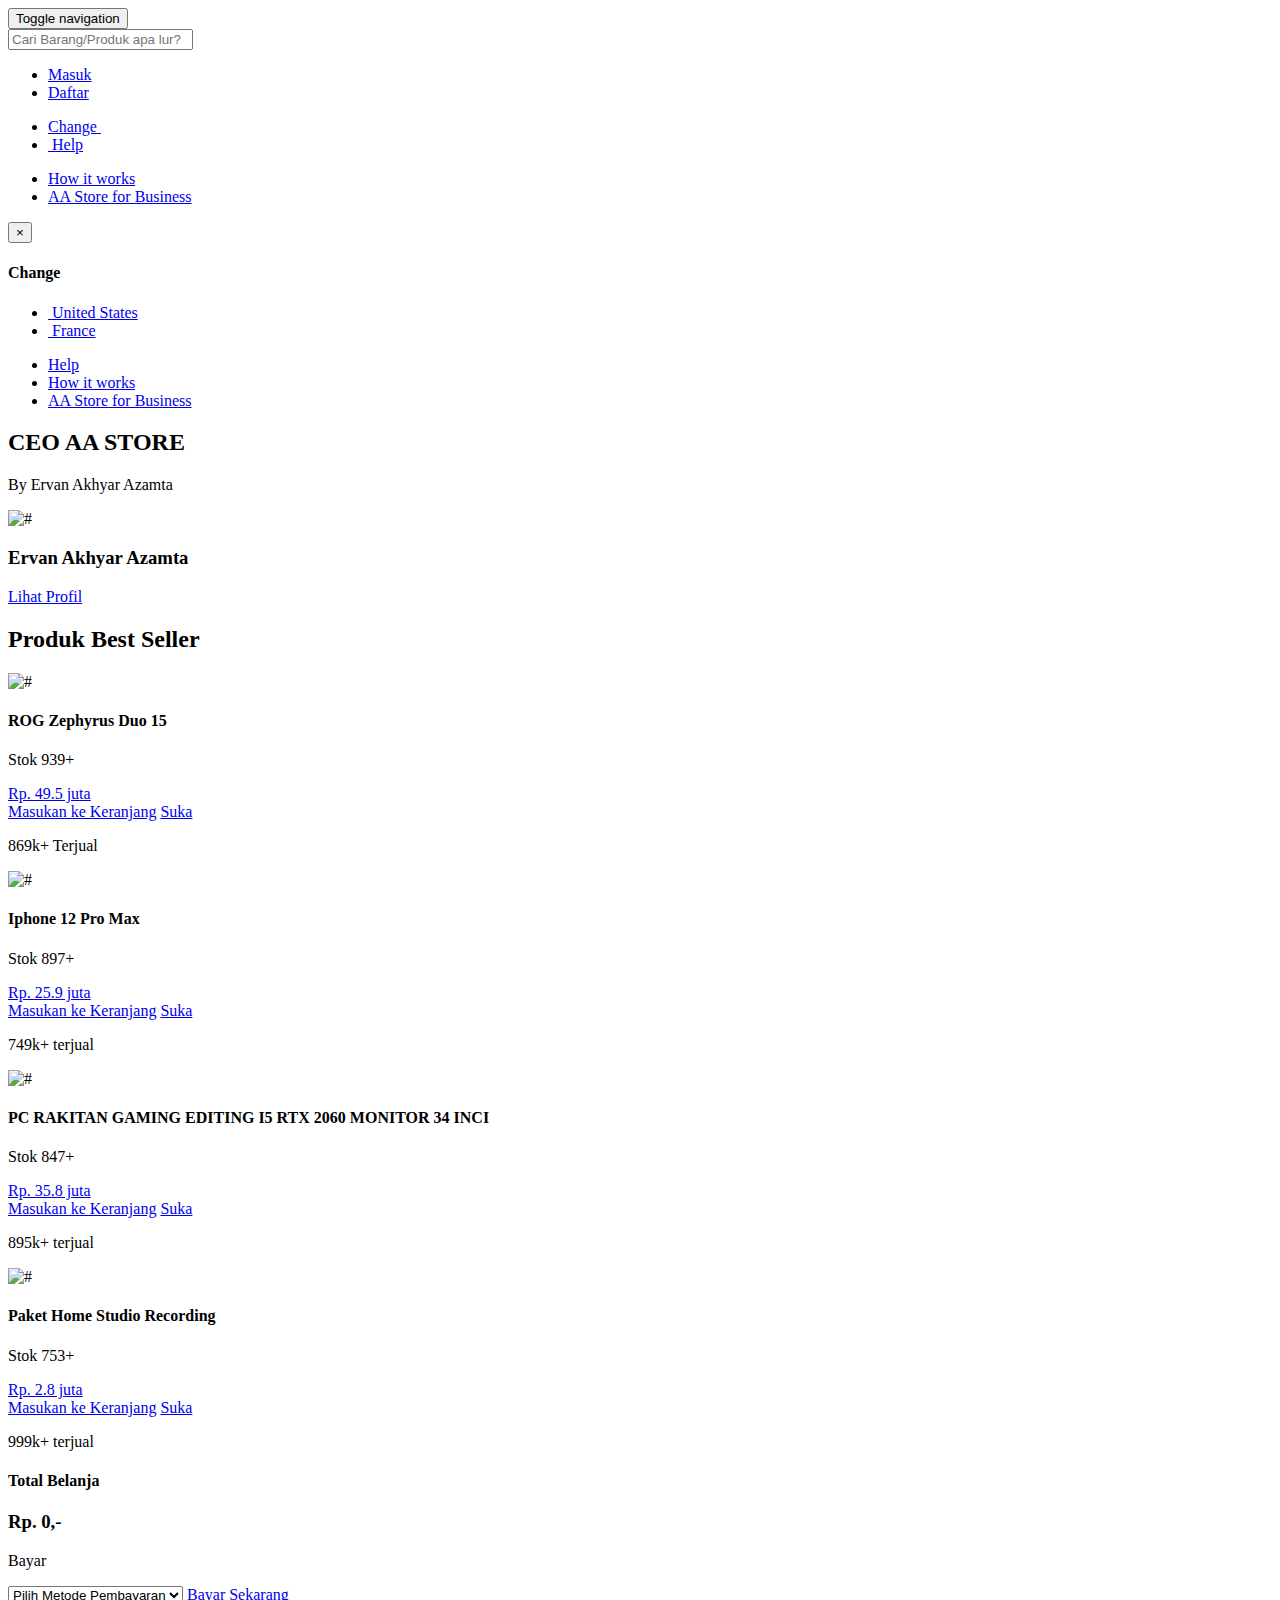
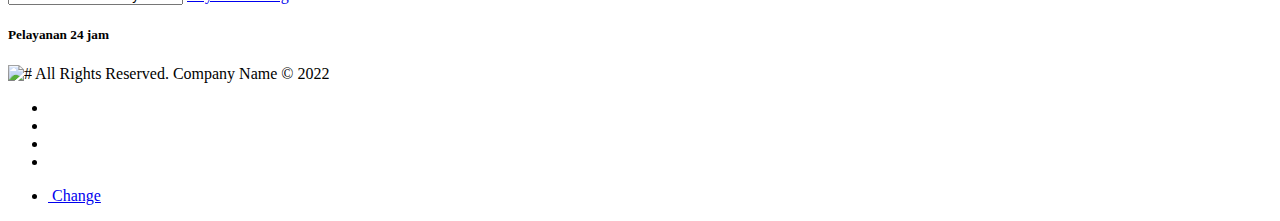
==== Home.html @ 549ad234 "Add files via upload" ====
<!DOCTYPE html>
<html lang="en">
   <head>
      <meta charset="UTF-8">
      <title>AA STORE</title>
      <meta http-equiv="X-UA-Compatible" content="IE=edge">
      <!--enable mobile device-->
      <meta name="viewport" content="width=device-width, initial-scale=1">
      <!--fontawesome css-->
      <link rel="stylesheet" href="css/font-awesome.min.css">
      <!--bootstrap css-->
      <link rel="stylesheet" href="css/bootstrap.min.css">
      <!--animate css-->
      <link rel="stylesheet" href="css/animate-wow.css">
      <!--main css-->
      <link rel="stylesheet" href="css/style.css">
      <link rel="stylesheet" href="css/bootstrap-select.min.css">
      <link rel="stylesheet" href="css/slick.min.css">
      <link rel="stylesheet" href="css/select2.min.css">
      <!--responsive css-->
      <link rel="stylesheet" href="css/responsive.css">
   </head>
   <body>
      <header id="header" class="top-head">
         <!-- Static navbar -->
         <nav class="navbar navbar-default">
            <div class="container-fluid">
               <div class="row">
                  <div class="col-md-4 col-sm-12 left-rs">
                     <div class="navbar-header">
                        <button type="button" id="top-menu" class="navbar-toggle collapsed" data-toggle="collapse" data-target="#navbar" aria-expanded="false"> 
                        <span class="sr-only">Toggle navigation</span> 
                        <span class="icon-bar"></span> 
                        <span class="icon-bar"></span> 
                        <span class="icon-bar"></span> 
                        </button>
                        <a href="index.html" class="navbar-brand"><img src="images/logoAA.png" alt="" /></a>
                     </div>
                     <form class="navbar-form navbar-left web-sh">
                        <div class="form">
                           <input type="text" class="form-control" placeholder="Cari Barang/Produk apa lur?">
                        </div>
                     </form>
                  </div>
                  <div class="col-md-8 col-sm-12">
                     <div class="right-nav">
                        <div class="login-sr">
                           <div class="login-signup">
                              <ul>
                                 <li><a href="#">Masuk</a></li>
                                 <li><a class="custom-b" href="#">Daftar</a></li>
                              </ul>
                           </div>
                        </div>
                        <div class="help-r hidden-xs">
                           <div class="help-box">
                              <ul>
                                 <li> <a data-toggle="modal" data-target="#myModal" href="#"> <span>Change</span> <img src="images/flag.png" alt="" /> </a> </li>
                                 <li> <a href="#"><img class="h-i" src="images/help-icon.png" alt="" /> Help </a> </li>
                              </ul>
                           </div>
                        </div>
                        <div class="nav-b hidden-xs">
                           <div class="nav-box">
                              <ul>
                                 <li><a href="howitworks.html">How it works</a></li>
                                 <li><a href="about-us.html">AA Store for Business</a></li>
                              </ul>
                           </div>
                        </div>
                     </div>
                  </div>
               </div>
            </div>
            <!--/.container-fluid --> 
         </nav>
      </header>
      <!-- Modal -->
      <div class="modal fade lug" id="myModal" role="dialog">
         <div class="modal-dialog">
            <!-- Modal content-->
            <div class="modal-content">
               <div class="modal-header">
                  <button type="button" class="close" data-dismiss="modal">&times;</button>
                  <h4 class="modal-title">Change</h4>
               </div>
               <div class="modal-body">
                  <ul>
                     <li><a href="#"><img src="images/flag-up-1.png" alt="" /> United States</a></li>
                     <li><a href="#"><img src="images/flag-up-2.png" alt="" /> France </a></li>
                  </ul>
               </div>
            </div>
         </div>
      </div>
      <div id="sidebar" class="top-nav">
         <ul id="sidebar-nav" class="sidebar-nav">
            <li><a href="#">Help</a></li>
            <li><a href="#">How it works</a></li>
            <li><a href="#">AA Store for Business</a></li>
         </ul>
      </div>
      <div class="terms-conditions product-page">
         <div class="terms-title">
            <div class="container">
               <div class="row">
                  
               </div>
            </div>
         </div>
      </div>
      <div class="product-page-main">
         <div class="container">
            <div class="row">
               <div class="col-md-12">
                  <div class="prod-page-title">
                     <h2>CEO AA STORE</h2>
                     <p>By <span>Ervan Akhyar Azamta</span></p>
                  </div>
               </div>
            </div>
            <div class="row">
               <div class="col-md-2 col-sm-4">
                  <div class="left-profile-box-m prod-page">
                     <div class="pro-img">
                        <img src="images/150x150.jpg" alt="#" />
                     </div>
                     <div class="pof-text">
                        <h3>Ervan Akhyar Azamta</h3>
                        <div class="check-box"></div>
                     </div>
                     <a href="https://www.instagram.com/akhyar.azamta/">Lihat Profil</a>
                  </div>
               </div>
               
                  <div class="similar-box">
                     <h2>   Produk Best Seller</h2>
                     <div class="row cat-pd">
                        <div class="col-md-6">
                           <div class="small-box-c">
                              <div class="small-img-b">
                                 <img class="img-responsive" src="images/product/rog.jpg" alt="#" />
                              </div>
                              <div class="dit-t clearfix">
                                 <div class="left-ti">
                                    <h4>ROG Zephyrus Duo 15</h4>
                                    <p>Stok <span>939+</span> </p>
                                 </div>
                                 <a href="#" tabindex="0">Rp. 49.5 juta</a>
                              </div>
                              <div class="prod-btn">
                                 <a href="#"><i class="fa fa-star" aria-hidden="true"></i> Masukan ke Keranjang</a>
                                 <a href="#"><i class="fa fa-thumbs-up" aria-hidden="true"></i> Suka</a>
                                 <p>869k+ Terjual</p>
                              </div>
                           </div>
                        </div>
                        <div class="col-md-6">
                           <div class="small-box-c">
                              <div class="small-img-b">
                                 <img class="img-responsive" src="images/product/apple.jpg" alt="#" />
                              </div>
                              <div class="dit-t clearfix">
                                 <div class="left-ti">
                                    <h4>Iphone 12 Pro Max</h4>
                                    <p>Stok <span>897+</span>  <span></span></p>
                                 </div>
                                 <a href="#" tabindex="0">Rp. 25.9 juta</a>
                              </div>
                              <div class="prod-btn">
                                 <a href="#"><i class="fa fa-star" aria-hidden="true"></i> Masukan ke Keranjang</a>
                                 <a href="#"><i class="fa fa-thumbs-up" aria-hidden="true"></i> Suka</a>
                                 <p>749k+ terjual</p>
                              </div>
                           </div>
                        </div>
                     </div>
                     <div class="row cat-pd">
                        <div class="col-md-6">
                           <div class="small-box-c">
                              <div class="small-img-b">
                                 <img class="img-responsive" src="images/product/pc.jpg" alt="#" />
                              </div>
                              <div class="dit-t clearfix">
                                 <div class="left-ti">
                                    <h4>PC RAKITAN GAMING EDITING I5 RTX 2060 MONITOR 34 INCI</h4>
                                    <p>Stok <span>847+</span>  <span></span></p>
                                 </div>
                                 <a href="#" tabindex="0">Rp. 35.8 juta</a>
                              </div>
                              <div class="prod-btn">
                                 <a href="#"><i class="fa fa-star" aria-hidden="true"></i> Masukan ke Keranjang</a>
                                 <a href="#"><i class="fa fa-thumbs-up" aria-hidden="true"></i> Suka</a>
                                 <p>895k+ terjual</p>
                              </div>
                           </div>
                        </div>
                        <div class="col-md-6">
                           <div class="small-box-c">
                              <div class="small-img-b">
                                 <img class="img-responsive" src="images/product/rec.jpg" alt="#" />
                              </div>
                              <div class="dit-t clearfix">
                                 <div class="left-ti">
                                    <h4>Paket Home Studio Recording</h4>
                                    <p>Stok <span>753+</span><span></span></p>
                                 </div>
                                 <a href="#" tabindex="0">Rp. 2.8 juta</a>
                              </div>
                              <div class="prod-btn">
                                 <a href="#"><i class="fa fa-star" aria-hidden="true"></i> Masukan ke Keranjang</a>
                                 <a href="#"><i class="fa fa-thumbs-up" aria-hidden="true"></i> Suka</a>
                                 <p>999k+ terjual</p>
                              </div>
                           </div>
                        </div>
                     </div>
                  </div>
               </div>
               <div class="col-md-3 col-sm-12">
                  <div class="price-box-right">
                     <h4>Total Belanja</h4>
                     <h3>Rp. 0,- <span>  </span></h3>
                     <p>Bayar</p>
                     <select class="form-control select2">
                        <option>Pilih Metode Pembayaran</option>
                        <option value="AK">TRANSFER BANK</option>
                        <option value="HI">VIRTUAL AKUN</option>
                        <option value="CA">ALFAMART</option>
                        <option value="NV">INDOMART</option>
                        <option value="OR">COD</option>
                        <option value="WA">DANA</option>
                        <option value="AZ">SHOPEE PAY LATER</option>
                        <option value="CO">AKU-LAKU</option>
                        <option value="ID">KREDIVO</option>
                        <option value="MT">DOMPET KU</option>
                        <option value="NE">E-WALLET</option>
                       
                     </select>
                     <a href="#">Bayar Sekarang</a>
                     <h5>Pelayanan <i class="fa fa-clock-o" aria-hidden="true"></i> <strong>24 jam</strong></h5>
                  </div>
               </div>
            </div>
         </div>
      </div>
      <footer>
         <div class="main-footer">
            <div class="container">
               <div class="row">
                  <div class="footer-top clearfix">
                     <div class="col-md-2 col-sm-6">
                     
                        </div>
                     </div>
                  </div>
                  <div class="footer-link-box clearfix">
                     <div class="col-md-6 col-sm-6">
                        <div class="left-f-box">
                           <div class="col-sm-4">
                            
                  </div>
               </div>
            </div>
         </div>
         <div class="copyright">
            <div class="container">
               <div class="row">
                  <div class="col-md-8">
                     <p><img width="90" src="images/logoAA.png" alt="#" style="margin-top: -5px;" /> All Rights Reserved. Company Name © 2022</p>
                  </div>
                  <div class="col-md-4">
                     <ul class="list-inline socials">
                        <li>
                           <a href="">
                           <i class="fa fa-facebook" aria-hidden="true"></i>
                           </a>
                        </li>
                        <li>
                           <a href="">
                           <i class="fa fa-twitter" aria-hidden="true"></i>
                           </a>
                        </li>
                        <li>
                           <a href="">
                           <i class="fa fa-instagram" aria-hidden="true"></i>
                           </a>
                        </li>
                        <li>
                           <a href="#">
                           <i class="fa fa-linkedin" aria-hidden="true"></i>
                           </a>
                        </li>
                     </ul>
                     <ul class="right-flag">
                        <li><a href="#"><img src="images/id.png" alt="" /> <span>Change</span></a></li>
                     </ul>
                  </div>
               </div>
            </div>
         </div>
      </footer>
      <!--main js--> 
      <script src="js/jquery-1.12.4.min.js"></script> 
      <!--bootstrap js--> 
      <script src="js/bootstrap.min.js"></script> 
      <script src="js/bootstrap-select.min.js"></script>
      <script src="js/slick.min.js"></script> 
      <script src="js/select2.full.min.js"></script> 
      <script src="js/wow.min.js"></script> 
      <!--custom js--> 
      <script src="js/custom.js"></script>
   </body>
</html>
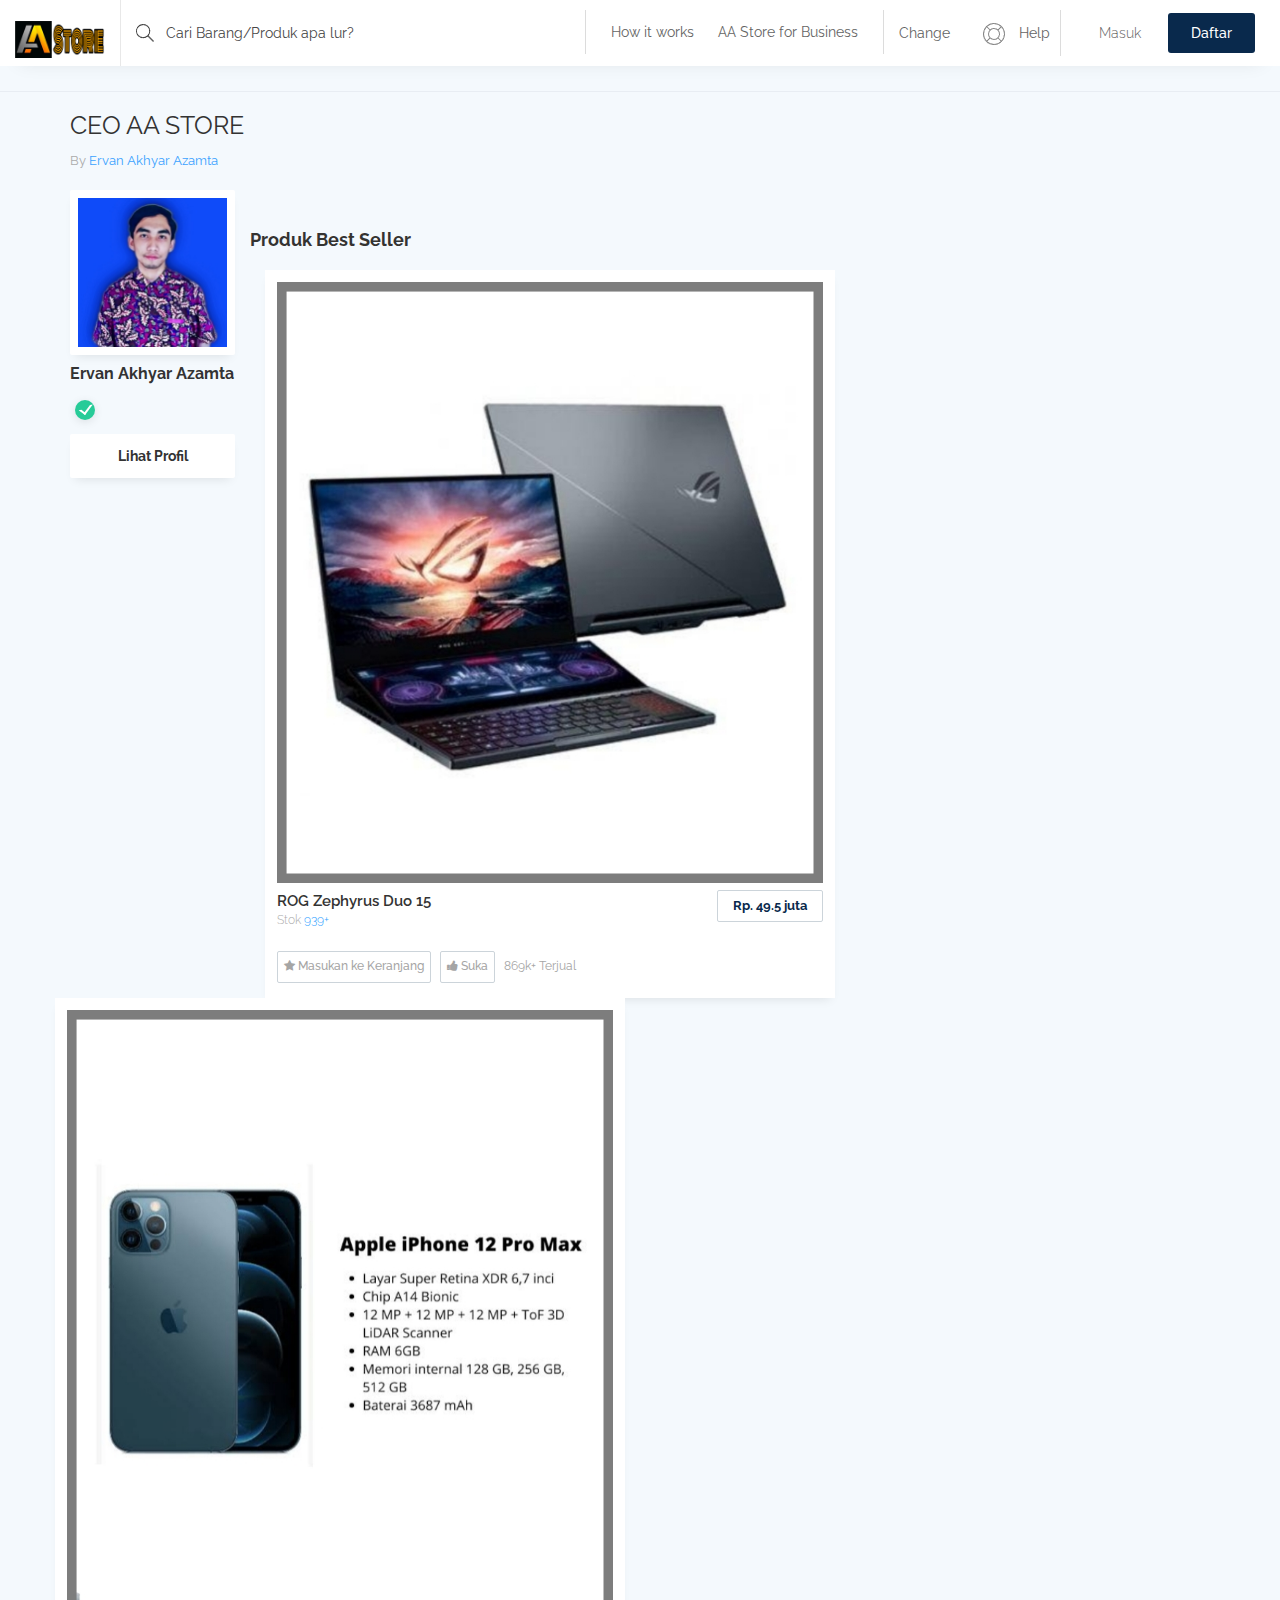
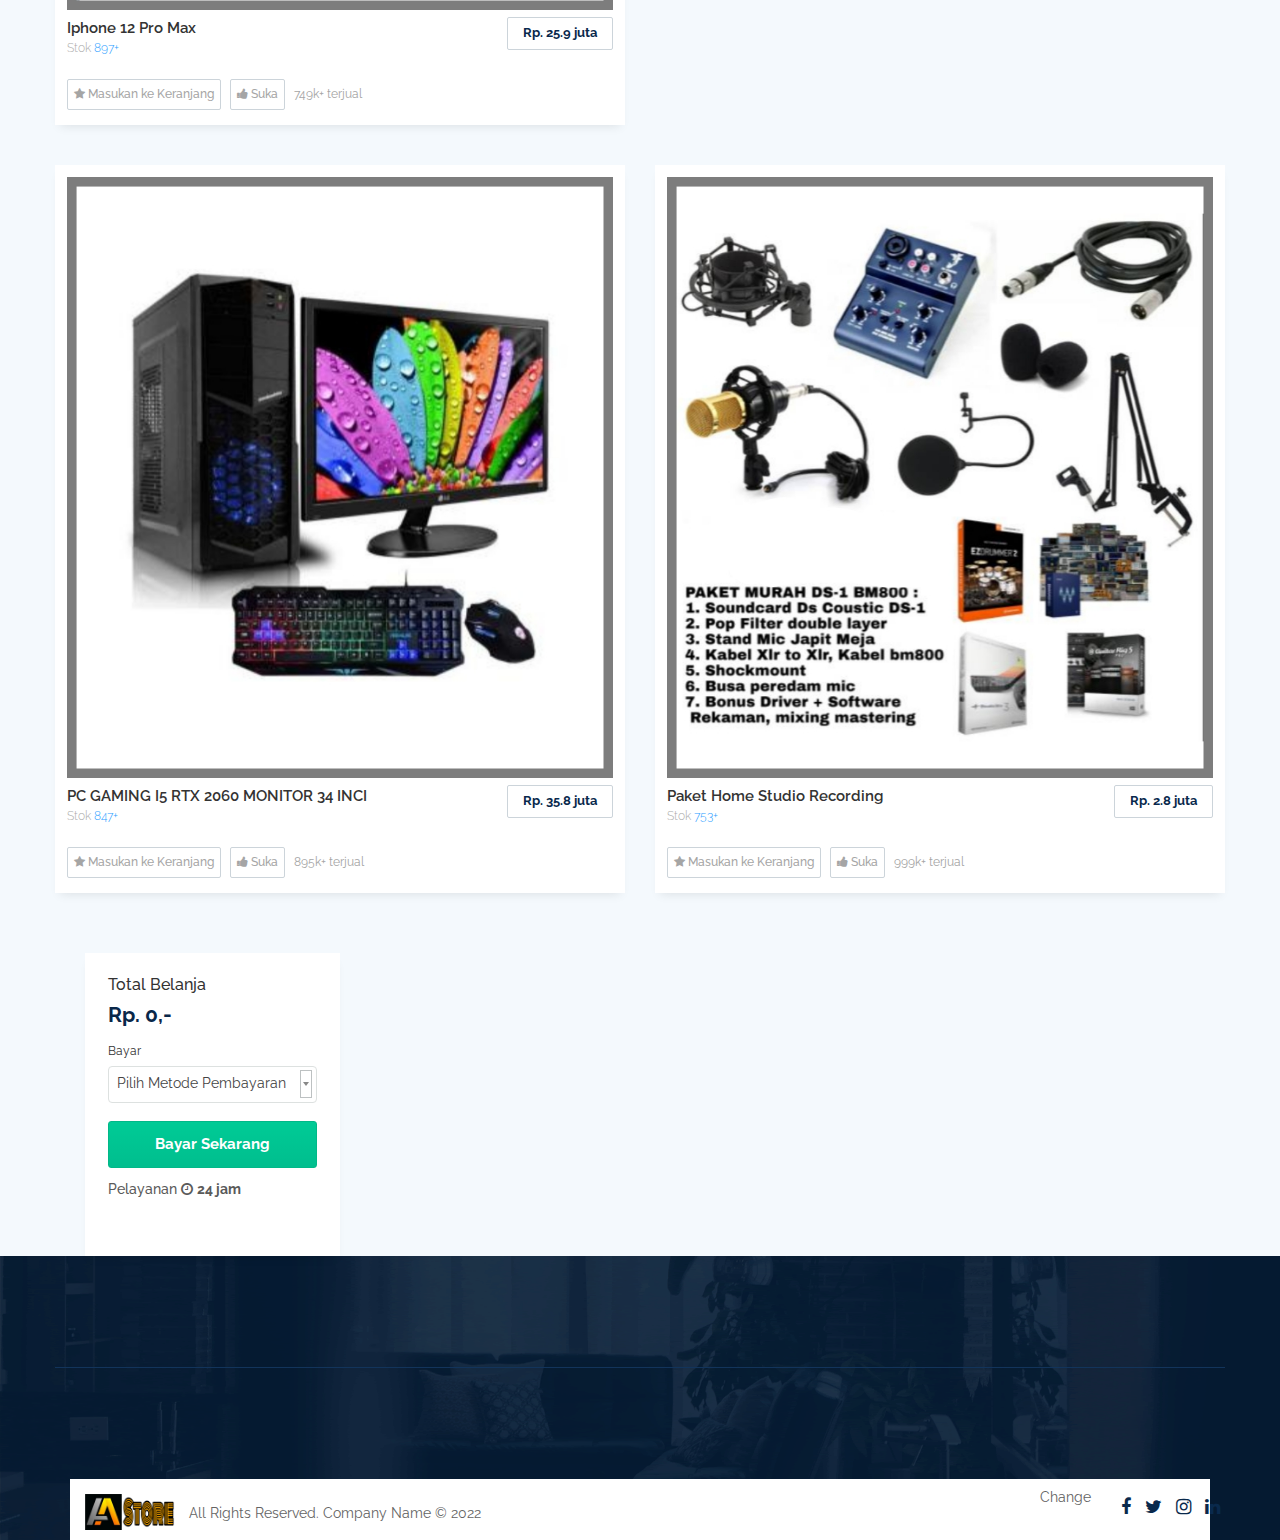
==== commit 84b7792b: "Update Home.html" ====
--- a/Home.html
+++ b/Home.html
@@ -183,7 +183,7 @@
                               </div>
                               <div class="dit-t clearfix">
                                  <div class="left-ti">
-                                    <h4>PC RAKITAN GAMING EDITING I5 RTX 2060 MONITOR 34 INCI</h4>
+                                    <h4>PC GAMING I5 RTX 2060 MONITOR 34 INCI</h4>
                                     <p>Stok <span>847+</span>  <span></span></p>
                                  </div>
                                  <a href="#" tabindex="0">Rp. 35.8 juta</a>
@@ -311,4 +311,4 @@
       <!--custom js--> 
       <script src="js/custom.js"></script>
    </body>
-</html>+</html>
--- a/css/style.css
+++ b/css/style.css
@@ -0,0 +1,3401 @@
+/*-------------------------------------------------------------------------------------- 
+	Theme Name: Chamb - Responsive E-commerce HTML5 Template 
+---------------------------------------------------------------------------------------- 
+    
+	1. IMPORT FILES
+	2. BASE CSS 
+	3. HEADER
+	   - Logo
+	   - Search Bar
+	4. PAGE CONTENT PRODUCT 
+	5. SECTION
+	   - Products Exciting
+	   - Start Free
+	6. PRODUCT
+	7. FOOTER
+	   - Copyright
+	8. INNER PAGE   
+	   - How it Works
+	   - About Us
+	   - Terms Page
+	   - Cooming Soon
+	   - Category
+	   - Profile
+	   - Pricing
+	   - Product Page
+	   - New Layout css
+	
+--------------------------------------------------------------------------------------*/
+
+/*------------------------------------------------------------- 
+	1. IMPORT FILES
+-------------------------------------------------------------*/
+
+@import url('https://fonts.googleapis.com/css?family=Raleway:100,100i,200,200i,300,300i,400,400i,500,500i,600,600i,700,700i,800,800i,900,900i');
+
+/**-- font-family: 'Raleway', sans-serif; --**/
+
+
+/*------------------------------------------------------------- 
+	2. BASE CSS 
+-------------------------------------------------------------*/
+
+body {
+	font-family: 'Raleway', sans-serif;
+	font-weight: 400;
+	margin: 0px;
+	overflow-x: hidden;
+	padding: 0px;
+}
+
+h1,
+h2,
+h3,
+h4,
+h5 {
+	margin: 0
+}
+
+h1,
+h2,
+h3,
+h4,
+h5,
+h6 {
+	margin: 0px;
+	padding: 0px;
+}
+
+ul,
+ol {
+	list-style: none;
+	margin: 0px;
+	padding: 0px;
+}
+
+a,
+a:hover,
+a:focus {
+	-webkit-text-decoration: none;
+	-moz-text-decoration: none;
+	-ms-text-decoration: none;
+	-o-text-decoration: none;
+	text-decoration: none;
+	transition: ease all 0.5s;
+}
+
+img {
+	max-width: 100%;
+	height: auto;
+}
+
+input,
+textarea {
+	outline: none;
+	border: none;
+	resize: none;
+}
+
+
+/*------------------------------------------------------------- 
+	2. HEADER 
+-------------------------------------------------------------*/
+
+header .navbar {
+	border-radius: 0px;
+}
+
+#header.top-head {
+	background: #fff;
+}
+
+header .navbar-default {
+	background-color: transparent;
+	border: none;
+	margin-bottom: 0px;
+	position: relative;
+	-webkit-box-shadow: 0 15px 19px -19px rgba(0, 0, 0, 0.1);
+	box-shadow: 0 15px 19px -19px rgba(0, 0, 0, 0.1);
+}
+
+header .navbar-default .navbar-header {
+	z-index: 1030;
+	position: relative;
+	background: #fff;
+}
+
+/*== Logo ==*/
+
+.navbar-brand {
+	float: left;
+	padding: 21px 15px;
+	font-size: 18px;
+	line-height: 20px;
+	height: 66px;
+	border-right: 1px solid #e8e8e8;
+}
+
+.web-sh.navbar-form {
+	padding: 16px 15px;
+	margin: 0px;
+	width: 72%;
+	border: none;
+}
+
+.left-rs {}
+
+.navbar-brand>img {
+	width: 90px;
+}
+
+.web-sh.navbar-form input {
+	width: 100%;
+	background: none;
+	border: none;
+	box-shadow: none;
+	background-image: url("../images/search-icon.png");
+	background-repeat: no-repeat;
+	background-position: left;
+	padding-left: 30px;
+	color: #474747;
+	font-weight: 400;
+}
+
+.web-sh.navbar-form input::-webkit-input-placeholder {
+	/* Chrome */
+	color: #474747;
+}
+
+.web-sh.navbar-form input:-ms-input-placeholder {
+	/* IE 10+ */
+	color: #474747;
+}
+
+.web-sh.navbar-form input::-moz-placeholder {
+	/* Firefox 19+ */
+	color #474747;
+	opacity: 1;
+}
+
+.web-sh.navbar-form input:-moz-placeholder {
+	/* Firefox 4 - 18 */
+	color: #474747;
+	opacity: 1;
+}
+
+.iq-search .search-btn span {
+	font-size: 0;
+}
+
+/*== Search Bar ==*/
+
+.search-box {
+	background: #fff;
+	display: block;
+	margin: 0;
+	opacity: 0 !important;
+	padding: 15px;
+	position: absolute;
+	right: 0;
+	top: -9999px !important;
+	transition: visibility 300ms ease 0s, opacity 300ms ease 0s;
+	visibility: hidden;
+	width: 327px;
+	z-index: 888;
+	-webkit-box-shadow: 0 0 20px 0 rgba(0, 0, 0, 0.2);
+	-moz-box-shadow: 0 0 20px 0 rgba(0, 0, 0, 0.2);
+	box-shadow: 0 0 20px 0 rgba(0, 0, 0, 0.2);
+}
+
+.iq-search .search-box input {
+	background: transparent;
+	border-radius: 0;
+	border: 1px solid #eee;
+	padding-left: 15px;
+	box-shadow: none;
+	color: #666;
+}
+
+.iq-search i {
+	cursor: pointer;
+	font-size: 18px;
+	position: absolute;
+	right: 27px;
+	top: 24px;
+}
+
+.iq-search .search-btn::before {
+	content: "\f002";
+	font-family: "FontAwesome";
+	font-size: 14px;
+	font-weight: normal;
+	left: 0;
+	position: absolute;
+	text-indent: 0;
+	top: 50%;
+	margin-top: -9px;
+}
+
+.iq-search.search-open .search-btn::before {
+	content: "\f00d ";
+}
+
+.sidebar-nav {
+	position: absolute;
+	top: 66px;
+	width: 100%;
+	list-style: none;
+	margin: 0;
+	padding: 0;
+}
+
+#sidebar {
+	margin-right: -100%;
+	right: 0;
+	width: 100%;
+	background: #09294c;
+	position: fixed;
+	height: 100%;
+	overflow-y: auto;
+	z-index: 1000;
+	top: 0;
+	-webkit-transition: all .6s cubic-bezier(.19, 1, .22, 1);
+	transition: all .6s cubic-bezier(.19, 1, .22, 1);
+}
+
+.top-nav ul {
+	margin: 0px;
+	padding: 0px;
+}
+
+.top-nav ul li {
+	padding: 10px 20px;
+}
+
+.top-nav ul li a {
+	color: #fff;
+	font-family: ;
+	font-size: 14px;
+	font-weight: 400;
+}
+
+#sidebar.active {
+	right: 100%;
+	width: 100%;
+	transition: all .5s ease-out 0s;
+	-webkit-transition: all .5s ease-out 0s;
+	-moz-transition: all .5s ease-out 0s;
+	-ms-transition: all .5s ease-out 0s;
+	-o-transition: all .5s ease-out 0s;
+}
+
+.right-nav {
+	float: right;
+	padding-right: 10px;
+}
+
+.login-sr {
+	float: right;
+	margin-left: 15px;
+}
+
+.login-signup {
+	padding: 13px 0px;
+}
+
+.login-signup ul {
+	margin: 0px;
+	padding: 0px;
+	list-style: none;
+}
+
+.login-signup ul li {
+	display: inline-block;
+}
+
+.login-signup ul li a {
+	font-family: 'Raleway', sans-serif;
+	font-weight: 300;
+	color: #636363;
+	text-decoration: none;
+	font-size: 14px;
+	display: block;
+	padding: 10px 23px;
+}
+
+.login-signup ul li a:hover {
+	color: #1e96ff;
+}
+
+.login-signup ul li a.custom-b {
+	background: #09294c;
+	border-radius: 3px;
+	font-family: 'Raleway', sans-serif;
+	font-weight: 500;
+	color: #fff;
+	padding: 10px 23px;
+}
+
+.login-signup ul li a.custom-b:hover {
+	background: #1d99ff;
+}
+
+.help-r {
+	float: right;
+}
+
+.help-r {}
+
+.help-box {
+	margin: 10px 0px;
+	border-right: 1px solid #dcdcdc;
+}
+
+.help-box ul {
+	padding: 2px 10px 2px 0;
+}
+
+.help-box ul li {
+	margin: 0px;
+	padding: 0px;
+	display: inline-block;
+	padding-left: 15px;
+}
+
+.help-box ul li a {
+	font-family: 'Raleway', sans-serif;
+	font-weight: 400;
+	color: #636363;
+	text-decoration: none;
+	font-size: 14px;
+	line-height: 42px;
+}
+
+.help-box ul li a:hover {
+	color: #1e96ff;
+}
+
+.help-box ul li a span {
+	padding-right: 10px;
+}
+
+.help-box ul li a .h-i {
+	padding-right: 10px;
+}
+
+.fixed-menu {
+	position: fixed;
+	width: 100%;
+	top: 0;
+	left: 0;
+	z-index: 999;
+	background-color: #ffffff;
+	transition: 0.5s;
+	padding: 0px;
+	box-shadow: 0 15px 19px -19px rgba(0, 0, 0, 0.1);
+}
+
+.nav-b {
+	float: right;
+}
+
+.nav-box {
+	margin: 10px 0px;
+	border-right: 1px solid #dcdcdc;
+	border-left: 1px solid #dcdcdc;
+	padding: 0px 15px;
+}
+
+.nav-box ul {
+	padding: 12px 0px;
+}
+
+.nav-box ul li {
+	display: inline-block;
+}
+
+.nav-box ul li a {
+	font-family: 'Raleway', sans-serif;
+	font-weight: 300;
+	color: #636363;
+	text-decoration: none;
+	font-size: 14px;
+	padding: 0px 10px;
+	font-weight: 400;
+}
+
+.nav-box ul li a:hover {
+	color: #1e96ff;
+}
+
+/*------------------------------------------------------------- 
+	4. PAGE CONTENT PRODUCT
+-------------------------------------------------------------*/
+
+.page-content-product {}
+
+.main-product {
+	background-color: #09284b;
+	background-image: url('../images/bg_main.png');
+	padding-bottom: 180px;
+	background-position: center center;
+}
+
+.find-box {
+	max-width: 780px;
+	margin: 0 auto;
+	width: 100%;
+	padding: 92px 0px 75px 0px;
+}
+
+.find-box h1 {
+	font-family: 'Raleway', sans-serif;
+	font-weight: 500;
+	color: #fff;
+	font-size: 48px;
+	text-align: center;
+	padding-bottom: 22px;
+}
+
+.find-box h4 {
+	font-family: 'Raleway', sans-serif;
+	font-weight: 300;
+	color: #fff;
+	font-size: 22px;
+	text-align: center;
+	padding-bottom: 22px;
+}
+
+.product-sh {}
+
+.form-sh input {
+	background: none;
+	border: none;
+	border-bottom: 1px solid #ffffff;
+	width: 100%;
+	min-height: 55px;
+	color: #fff;
+	font-size: 22px;
+	font-weight: 300;
+}
+
+.form-sh input::-webkit-input-placeholder {
+	/* Chrome */
+	color: #ffffff;
+}
+
+.form-sh input:-ms-input-placeholder {
+	/* IE 10+ */
+	color: #ffffff;
+}
+
+.form-sh input::-moz-placeholder {
+	/* Firefox 19+ */
+	color: #ffffff;
+	opacity: 1;
+}
+
+.form-sh input:-moz-placeholder {
+	/* Firefox 4 - 18 */
+	color: #ffffff;
+	opacity: 1;
+}
+
+.form-sh .bootstrap-select:not([class*="col-"]):not([class*="form-control"]):not(.input-group-btn) {
+	width: 100%;
+}
+
+.form-sh .btn-default {
+	background-color: transparent;
+	border: none;
+	border-bottom: 1px solid #fff;
+	border-radius: 0px;
+	color: #fff;
+	font-size: 22px;
+	font-weight: 300;
+	min-height: 55px;
+}
+
+.form-sh .open>.dropdown-toggle.btn-default:hover {
+	background-color: transparent;
+	color: #ffffff;
+}
+
+.form-sh .bootstrap-select .dropdown-toggle:focus {
+	border: none;
+	border-bottom: 1px solid #fff;
+	outline: none !important;
+}
+
+.btn-group.open .dropdown-toggle {
+	box-shadow: none;
+}
+
+.form-sh .btn-default.active,
+.form-sh .btn-default:active,
+.form-sh .open>.dropdown-toggle.btn-default {
+	background-color: transparent;
+	color: #fff;
+}
+
+.form-sh .dropup .dropdown-menu,
+.form-sh .navbar-fixed-bottom .dropdown .dropdown-menu {
+	margin: 0px;
+	border-radius: 0px;
+}
+
+.form-sh .dropdown-menu {
+	margin: 0px;
+	border-radius: 0px;
+}
+
+.form-sh a.btn {
+	background: #1d99ff;
+	color: #ffffff;
+	min-height: 55px;
+	width: 100%;
+	line-height: 38px;
+	font-size: 22px;
+	font-weight: 500;
+	border-radius: 3px;
+}
+
+.form-sh a.btn:hover {
+	color: #fff;
+	background-color: #007dea;
+	border-color: #0077e0;
+}
+
+.form-sh .bootstrap-select.btn-group .dropdown-menu {
+	background: #09294c;
+	padding: 0px;
+}
+
+.form-sh .bootstrap-select.btn-group .dropdown-menu li a {
+	color: #fff;
+	padding: 10px 15px;
+}
+
+.form-sh .bootstrap-select.btn-group .dropdown-menu li a:hover,
+.form-sh .bootstrap-select.btn-group .dropdown-menu li a:focus {
+	background: #1d99ff;
+}
+
+.product-sh p {
+	clear: both;
+	margin: 0px;
+	text-align: center;
+	padding-top: 30px;
+	color: #ddd;
+	font-size: 16px;
+}
+
+.product-sh p a {
+	color: #007dea;
+}
+
+.product-sh p a:hover,
+.product-sh p a:focus {
+	color: #007dea;
+}
+
+.box-img {
+	background: #051d36;
+	text-align: center;
+	padding-bottom: 30px;
+	min-height: 280px;
+	margin-bottom: 30px;
+	position: relative;
+	border-bottom: solid #007dea 3px;
+	transition: ease all 0.5s;
+}
+
+.box-img h4 {
+	color: #fff;
+	padding-top: 35px;
+	padding-bottom: 30px;
+	font-size: 25px;
+	font-weight: 500;
+	transition: all 0.3s ease 0s;
+	letter-spacing: 0px;
+}
+
+.box-img:hover {
+	cursor: pointer;
+	transform: scale(1.1);
+	background: #007dea;
+}
+
+.food {
+	position: absolute;
+	right: 0px;
+	top: 40%;
+}
+
+.categories_link {
+	text-align: center;
+	clear: both;
+}
+
+.categories_link a {
+	color: #fff;
+	font-size: 22px;
+	font-weight: 300;
+}
+
+.categories_link a:hover {
+	color: #1d99ff;
+}
+
+/*------------------------------------------------------------- 
+	5. SECTION
+-------------------------------------------------------------*/
+
+.cat-main-box {
+	background: #f4f9fd;
+}
+
+.panel-row {
+	margin-bottom: 60px;
+}
+
+.cat-main-box .panel {
+	border-radius: 3px;
+	-webkit-box-shadow: 0 3px 5px rgba(0, 0, 0, .03);
+	box-shadow: 0 3px 5px rgba(0, 0, 0, .03);
+	position: relative;
+	margin-top: -80px;
+}
+
+.cat-main-box .panel .panel-body {
+	padding: 35px 40px;
+	background: #fff;
+}
+
+.cat-main-box .panel .icon-small {
+	margin-bottom: 15px;
+}
+
+.cat-main-box .panel h4 {
+	color: #333;
+	font-size: 22px;
+	font-weight: 400;
+	margin-top: 10px;
+	margin-bottom: 15px;
+	font-family: 'Raleway', sans-serif;
+}
+
+.cat-main-box .panel .panel-body p {
+	height: 66px;
+	margin-bottom: 0;
+	font-size: 14px;
+	font-weight: 400;
+	color: #607086;
+	line-height: 1.5;
+}
+
+.panel-default {
+	border-color: transparent;
+}
+
+/*-- Products Exciting --*/
+
+.products_exciting_box {
+	background: #f4f9fd;
+	padding: 20px 0px;
+}
+
+.exciting_box .icon-small {
+	margin-bottom: 35px;
+	margin-top: 26px;
+}
+
+.exciting_box {
+	position: relative;
+}
+
+.exciting_box h4 {
+	font-size: 26px;
+	color: #263238;
+	padding-bottom: 30px;
+	line-height: 32px;
+	font-family: 'Raleway', sans-serif;
+}
+
+.exciting_box p {
+	font-size: 16px;
+	color: #455a65;
+	margin: 0px;
+	padding-bottom: 45px;
+	line-height: 30px;
+}
+
+.f_pd::after {
+	border-right: 1px solid #e2e2e2;
+	content: "";
+	background: #e2e2e2;
+	width: 1px;
+	height: 100%;
+	position: absolute;
+	right: -15px;
+	top: 0px;
+}
+
+.f_pd h4 {
+	padding-right: 109px;
+}
+
+.f_pd p {
+	padding-right: 109px;
+}
+
+.l_pd {
+	padding-left: 55px;
+}
+
+.l_pd h4 {
+	padding-right: 50px;
+}
+
+.l_pd p {
+	padding-right: 50px;
+}
+
+/*-- Start Free --*/
+
+.start-free-box {
+	padding: 60px 0px;
+}
+
+.main-start-box {
+	padding: 0px 60px;
+}
+
+.free-box-a {
+	border-bottom: 1px solid #e9edef;
+	padding-bottom: 52px;
+	padding-top: 50px;
+}
+
+.left-a-f h3 {
+	color: #09294c;
+	font-size: 20px;
+	font-weight: 700;
+	padding-right: 82px;
+	line-height: 32px;
+}
+
+.right-a-f p {
+	margin: 0px;
+	color: #607087;
+	font-size: 16px;
+	padding-right: 85px;
+	line-height: 28px;
+}
+
+.buyer-box {
+	padding: 60px 0px 40px 0px;
+	background: rgba(255, 255, 255, 1);
+	margin-top: 65px;
+}
+
+.supplier {
+	padding: 60px 0px 40px 0px;
+	background: rgba(255, 255, 255, 1);
+	margin-top: 65px;
+}
+
+.left-buyer {}
+
+.left-buyer img {
+	width: 100%;
+}
+
+.right-buyer {
+	padding-top: 52px;
+	padding-left: 65px;
+}
+
+.right-buyer h4 {
+	font-family: 'Raleway', sans-serif;
+	font-size: 14px;
+	font-weight: 700;
+	color: #09294c;
+	padding-bottom: 25px;
+	text-transform: uppercase;
+}
+
+.right-buyer h2 {
+	font-family: 'Raleway', sans-serif;
+	font-size: 35px;
+	font-weight: 400;
+	color: #09294c;
+	padding-bottom: 30px;
+}
+
+.right-buyer h2 span {
+	font-weight: 300;
+	padding-top: 10px;
+	display: block;
+}
+
+.right-buyer p {
+	margin: 0px;
+	font-weight: 300;
+	font-family: 'Raleway', sans-serif;
+	font-size: 16px;
+	line-height: 32px;
+	padding-bottom: 45px;
+}
+
+.right-buyer a {
+	background: #06203c;
+	color: #fff;
+	font-size: 16px;
+	font-weight: 500;
+	font-family: 'Raleway', sans-serif;
+	padding: 16px 28px;
+	display: inline-block;
+	border-radius: 2px;
+}
+
+.left-supplier {
+	text-align: right;
+	padding-top: 55px;
+	padding-right: 60px;
+}
+
+.left-supplier h4 {
+	font-family: 'Raleway', sans-serif;
+	font-size: 14px;
+	font-weight: 700;
+	color: #09294c;
+	padding-bottom: 25px;
+	text-transform: uppercase;
+}
+
+.left-supplier h2 {
+	font-family: 'Raleway', sans-serif;
+	font-size: 35px;
+	font-weight: 400;
+	color: #09294c;
+	padding-bottom: 30px;
+}
+
+.left-supplier h2 span {
+	font-weight: 300;
+	padding-top: 10px;
+	display: block;
+}
+
+.left-supplier p {
+	margin: 0px;
+	font-weight: 300;
+	font-family: 'Raleway', sans-serif;
+	font-size: 16px;
+	line-height: 32px;
+	padding-bottom: 45px;
+}
+
+.left-supplier a {
+	background: #1d99ff;
+	color: #fff;
+	font-size: 16px;
+	font-weight: 500;
+	font-family: 'Raleway', sans-serif;
+	padding: 17px 29px;
+	display: inline-block;
+	border-radius: 2px;
+}
+
+.right-supplier img {}
+
+/*------------------------------------------------------------- 
+	6. PRODUCT
+-------------------------------------------------------------*/
+
+.products {
+	padding: 40px 0px 60px 0px;
+	background: #fff;
+	position: relative;
+}
+
+.main-products {}
+
+.main-products h2 {
+	font-weight: 700;
+	font-family: 'Raleway', sans-serif;
+	color: #09294c;
+	padding-bottom: 30px;
+	font-size: 14px;
+	text-align: center;
+}
+
+.slick-slide {
+	-webkit-transform: scale(1);
+	transform: scale(1);
+	-webkit-transition: 0.3s ease-in-out all;
+	transition: 0.3s ease-in-out all;
+}
+
+.switch {
+	background: #000;
+}
+
+.slider {
+	margin: 0 auto;
+	position: relative;
+}
+
+.prod-box {
+	border: 1px solid #e7e7e7;
+	background: #fff;
+	padding: 12px;
+	margin: 0px 15px;
+}
+
+.prod-i img {
+	width: 100%;
+}
+
+.left-ti {
+	float: left;
+}
+
+.dit-t {
+	padding: 7px 0px;
+}
+
+.dit-t h4 {
+	font-size: 15px;
+	font-family: 'Raleway', sans-serif;
+	font-weight: 600;
+	color: #333333;
+	margin-bottom: 3px;
+	margin-top: 3px;
+}
+
+.dit-t p {
+	font-size: 12px;
+	font-family: 'Raleway', sans-serif;
+	font-weight: 300;
+	color: #acacac;
+	margin: 0px;
+}
+
+.dit-t p span {
+	color: #2da0ff;
+}
+
+.dit-t a {
+	background: #ffffff;
+	border: 1px solid #ccd4da;
+	border-radius: 2px;
+	color: #09294c;
+	font-size: 13px;
+	font-family: 'Raleway', sans-serif;
+	font-weight: 700;
+	float: right;
+	padding: 6px 15px;
+}
+
+.dit-btn a {
+	background: #ffffff;
+	border: 1px solid #ccd4da;
+	border-radius: 2px;
+	color: #a5a5a5;
+	font-size: 11px;
+	font-family: 'Raleway', sans-serif;
+	font-weight: 300;
+	padding: 6px 15px;
+}
+
+.dit-btn a:hover {
+	color: #1c95fd;
+}
+
+.wis {
+	float: left;
+}
+
+.thi {
+	float: right;
+}
+
+.dit-btn {
+	padding-top: 10px;
+}
+
+.dit-btn a i {
+	padding-right: 6px;
+}
+
+.product-slidr .slider .slick-prev {
+	display: none;
+}
+
+.product-slidr .slider .slick-next {
+	display: none;
+}
+
+/*------------------------------------------------------------- 
+	7. FOOTER
+-------------------------------------------------------------*/
+
+.main-footer {
+	background-image: url('../images/footer_bg.png');
+	padding: 55px 0px 0px 0px;
+	background-size: cover;
+	background-position: center center;
+}
+
+.footer-top {
+	padding-bottom: 55px;
+	border-bottom: 1px solid #12345b;
+}
+
+.footer-top h2 {
+	color: #fff;
+	font-size: 22px;
+	font-family: 'Raleway', sans-serif;
+	font-weight: 300;
+	line-height: 26px;
+}
+
+.form-box {
+	position: relative;
+	margin-right: 15px;
+}
+
+.form-box input {
+	width: 100%;
+	box-sizing: border-box;
+	background: #fff;
+	color: #646464;
+	min-height: 51px;
+	border-radius: 2px;
+	padding-left: 30px;
+	font-size: 15px;
+	font-family: 'Raleway', sans-serif;
+	padding-right: 140px;
+	border-radius: 50px;
+}
+
+.form-box button {
+	border: none;
+	background: #1d99ff;
+	color: #fff;
+	padding: 11px 35px 11px;
+	border-radius: 2px;
+	font-weight: 600;
+	font-size: 15px;
+	position: absolute;
+	right: 5px;
+	top: 4px;
+	border-radius: 50px;
+}
+
+.form-box button:hover {
+	background-color: #007dea;
+}
+
+.help-box-f {}
+
+.help-box-f h4 {
+	color: #fff;
+	font-family: 'Raleway', sans-serif;
+	font-size: 18px;
+	font-weight: 300;
+	padding: 4px 0px;
+}
+
+.help-box-f p {
+	color: #fff;
+	font-family: 'Raleway', sans-serif;
+	font-size: 13px;
+	font-weight: 300;
+	margin: 0px;
+	padding-top: 3px;
+}
+
+.footer-link-box {
+	padding-top: 55px;
+	padding-bottom: 55px;
+}
+
+.left-f-box {}
+
+.left-f-box h2 {
+	color: #fff;
+	font-family: 'Raleway', sans-serif;
+	font-size: 14px;
+	font-weight: 700;
+	padding: 0 0 0 10px;
+	text-transform: uppercase;
+	border-left: solid #007dea 4px;
+	margin-bottom: 20px;
+	line-height: normal;
+}
+
+.left-f-box ul {
+	margin: 0px;
+	padding: 0px;
+}
+
+.left-f-box ul li {
+	padding-bottom: 10px;
+}
+
+.left-f-box ul li a {
+	color: #7b9bbf;
+	font-family: 'Raleway', sans-serif;
+	font-size: 14px;
+	font-weight: 400;
+}
+
+.left-f-box ul li a:hover {
+	color: #fff;
+}
+
+.right-f-box {}
+
+.right-f-box h2 {
+	color: #fff;
+	font-family: 'Raleway', sans-serif;
+	font-size: 14px;
+	font-weight: 700;
+	margin-bottom: 20px;
+	text-transform: uppercase;
+	padding: 0 0 0 10px;
+	border-left: solid #007dea 4px;
+}
+
+.right-f-box ul {
+	margin: 0px;
+	padding: 0px;
+}
+
+.right-f-box ul li {
+	padding-bottom: 10px;
+}
+
+.right-f-box ul li a {
+	color: #7b9bbf;
+	font-family: 'Raleway', sans-serif;
+	font-size: 14px;
+	font-weight: 400;
+}
+
+.right-f-box ul li a:hover {
+	color: #fff;
+}
+
+/*-- Copyright --*/
+
+.copyright {
+	background: #ffffff;
+}
+
+.copyright p {
+	margin-top: 20px;
+	font-size: 14px;
+	color: #636363;
+}
+
+.copyright p img {
+	margin-right: 10px;
+}
+
+.copyright p a {
+	color: #636363;
+}
+
+.copyright p a:hover {
+	text-decoration: underline;
+}
+
+.copyright .socials {
+	float: right;
+	padding: 15px 0px;
+}
+
+.copyright .socials {
+	margin: 0px;
+}
+
+.copyright .socials li {
+	margin: 0px;
+}
+
+.copyright .socials li a {
+	color: #09294c;
+	font-size: 18px;
+}
+
+.right-flag {
+	display: inline-block;
+	float: right;
+	padding: 8px 0px;
+	margin-right: 25px;
+}
+
+.right-flag {}
+
+.right-flag li {}
+
+.right-flag li a {
+	color: #626262;
+}
+
+
+/*------------------------------------------------------------- 
+	8. INNER PAGE 
+-------------------------------------------------------------*/
+
+/*-- How it Works --*/
+
+.section-how-it-works {
+	padding: 70px 0px;
+}
+
+.left-works-box {}
+
+.left-works-box h2 {
+	font-size: 50px;
+	color: #333335;
+	font-family: 'Raleway', sans-serif;
+	font-weight: 300;
+	padding-bottom: 30px;
+}
+
+.left-works-box h2 span {
+	font-weight: 400;
+}
+
+.left-works-box p {
+	font-family: 'Raleway', sans-serif;
+	font-weight: 300;
+	font-size: 20px;
+	margin: 0px;
+	color: #333335;
+	padding-right: 80px;
+	line-height: 37px;
+	padding-bottom: 50px;
+}
+
+.form-email-box {}
+
+.form-email-box h3 {
+	color: #333335;
+	font-family: 'Raleway', sans-serif;
+	font-weight: 700;
+	font-size: 18px;
+	padding-bottom: 15px;
+}
+
+.box-email {
+	position: relative;
+}
+
+.box-email input {
+	width: 100%;
+	background: #ffffff;
+	border: 1px solid #e7e7e7;
+	border-radius: 2px;
+	min-height: 51px;
+	padding-left: 21px;
+	font-family: 'Raleway', sans-serif;
+	font-size: 14px;
+}
+
+.box-email button {
+	position: absolute;
+	right: 0;
+	top: 0;
+	background: #0a284c;
+	color: #fff;
+	font-size: 13px;
+	font-weight: 700;
+	border: none;
+	border-radius: 2px;
+	padding: 11px 15px;
+	margin: 5px 7px;
+	font-family: 'Raleway', sans-serif;
+}
+
+.right-works-box {}
+
+.right-works-box {}
+
+.small-box {}
+
+.how-text-left {
+	float: left;
+	width: 40%;
+	color: #48cca4;
+	font-weight: bold;
+	font-size: 200px;
+	padding-top: 100px;
+}
+
+.how-dit-right {
+	float: left;
+	width: 60%;
+}
+
+.dit-img {}
+
+.dit-img img {
+	padding-bottom: 50px;
+}
+
+.how-dit-right h3 {
+	color: #333335;
+	font-size: 14px;
+	font-weight: 700;
+	text-transform: uppercase;
+	padding-bottom: 18px;
+	font-family: 'Raleway', sans-serif;
+}
+
+.how-dit-right h2 span {
+	font-weight: 700;
+}
+
+.how-dit-right h2 {
+	color: #333335;
+	font-size: 32px;
+	font-weight: 400;
+	padding-bottom: 34px;
+	line-height: 42px;
+	font-family: 'Raleway', sans-serif;
+}
+
+.how-dit-right p {
+	color: #68696b;
+	font-size: 16px;
+	font-family: 'Raleway', sans-serif;
+	padding-right: 50px;
+	line-height: 28px;
+	margin-bottom: 20px;
+}
+
+.line {
+	width: 1px;
+	height: 105px;
+	background-color: #dfdfdf;
+	margin: 15px 28px;
+}
+
+.searching-box .how-text-left {
+	color: #0a284c;
+}
+
+.sellers-box .how-text-left {
+	color: #4eadff;
+}
+
+.works-systems {
+	background: #fff;
+	padding: 70px 0px;
+}
+
+.sys-box-left-a {}
+
+.sys-box-left-a h2 {
+	color: #333333;
+	font-size: 27px;
+	font-weight: 700;
+	line-height: 41px;
+	padding-bottom: 30px;
+	font-family: 'Raleway', sans-serif;
+	padding-top: 50px;
+}
+
+.sys-box-left-a p {
+	color: #343434;
+	font-size: 16px;
+	margin-bottom: 35px;
+	padding-right: 20px;
+	line-height: 30px;
+	font-family: 'Raleway', sans-serif;
+}
+
+.sys-box-right-a {
+	margin-bottom: 50px;
+}
+
+.sys-box-left-b {
+	margin: 50px 0px;
+}
+
+.sys-box-right-b {}
+
+.sys-box-right-b h2 {
+	color: #333333;
+	font-size: 27px;
+	font-weight: 700;
+	line-height: 41px;
+	padding-bottom: 30px;
+	padding-top: 90px;
+	font-family: 'Raleway', sans-serif;
+}
+
+.sys-box-right-b p {
+	color: #343434;
+	font-size: 16px;
+	margin-bottom: 35px;
+	padding-right: 20px;
+	line-height: 30px;
+	font-family: 'Raleway', sans-serif;
+}
+
+.sys-box-left-c {}
+
+.sys-box-left-c h2 {
+	color: #333333;
+	font-size: 27px;
+	font-weight: 700;
+	line-height: 41px;
+	padding-bottom: 30px;
+	padding-top: 90px;
+	font-family: 'Raleway', sans-serif;
+}
+
+.sys-box-left-c p {
+	color: #343434;
+	font-size: 16px;
+	margin-bottom: 35px;
+	padding-right: 20px;
+	line-height: 30px;
+	font-family: 'Raleway', sans-serif;
+}
+
+.sys-box-right-c {
+	padding: 50px 0px;
+}
+
+.section-safety {
+	background-color: #09284b;
+	background-image: -webkit-gradient(linear, left top, left bottom, from(#111318), to(#1f2126));
+	background-image: linear-gradient(180deg, #111318 0, #1f2126 100%);
+	padding: 55px 0 70px;
+}
+
+.section-safety h2 {
+	color: #FFF;
+	font-size: 26px;
+	font-weight: 300;
+	line-height: 56px;
+	margin-bottom: 44px;
+	font-family: 'Raleway', sans-serif;
+}
+
+.section-benefits .benenfit-box {
+	margin-bottom: 50px;
+}
+
+.benenfit-box {
+	margin-bottom: 45px;
+}
+
+.benenfit-box .icon-b {
+	margin-bottom: 26px;
+	min-height: 56px;
+}
+
+.benenfit-box h3 {
+	color: #fff;
+	font-weight: 300;
+	font-size: 20px;
+	padding-bottom: 20px;
+	font-family: 'Raleway', sans-serif;
+}
+
+.benenfit-box p {
+	color: #aeb0af;
+	font-size: 14px;
+	font-weight: 300;
+	line-height: 28px;
+	font-family: 'Raleway', sans-serif;
+}
+
+.benenfit-box p a {
+	text-decoration: underline;
+	color: #b9babc;
+}
+
+.faq-box {
+	background: #f4f9fd;
+	padding: 65px 0px;
+}
+
+.faq-main-box {}
+
+.faq-main-box h2 {
+	color: #07284b;
+	font-size: 26px;
+	font-family: 'Raleway', sans-serif;
+	padding-bottom: 55px;
+	padding-left: 15px;
+	padding-right: 15px;
+}
+
+.faq-main-box .panel-group .panel-title a {
+	font-size: 17px;
+	position: relative;
+	display: block;
+	text-decoration: none;
+	padding: 35px 0px;
+}
+
+.panel-title>a:before {
+	position: absolute;
+	top: 0;
+	right: 27px;
+	bottom: 0;
+	display: block;
+	width: 26px;
+	height: 27px;
+	margin: auto;
+	content: '';
+	-webkit-transition-duration: .3s;
+	transition-duration: .3s;
+	-webkit-transform: rotate(45deg);
+	transform: rotate(45deg);
+	background: url(../images/plus-icon.png) center no-repeat;
+}
+
+.panel-title>a.collapsed:before {
+	-webkit-transform: rotate(0);
+	transform: rotate(0);
+}
+
+.panel-title>a:hover,
+.panel-title>a:active,
+.panel-title>a:focus {
+	text-decoration: none;
+}
+
+.faq-main-box .panel-group .panel-default>.panel-heading {
+	background-color: transparent;
+	padding: 0px;
+}
+
+.faq-main-box .panel-group .panel-heading {
+	padding: 10px 0px;
+}
+
+.faq-main-box .panel-group .panel {
+	background-color: transparent;
+}
+
+.faq-main-box .panel-group .panel-default .panel-body {
+	padding: 15px 0px;
+}
+
+.lug .modal-header {
+	background: #09294c;
+	color: #ffffff;
+}
+
+.lug .modal-header .close {
+	color: #ffffff;
+	opacity: .5;
+}
+
+.lug .modal-header .close:focus,
+.lug .modal-header .close:hover {
+	opacity: 1;
+}
+
+.lug .modal-body ul {}
+
+.lug .modal-body ul li {
+	display: inline-block;
+	margin-right: 15px;
+}
+
+.lug .modal-body ul li a {
+	font-size: 18px;
+	color: #333333;
+}
+
+.lug .modal-body ul li a:hover {
+	color: #1d99ff;
+}
+
+.lug .modal-body ul li a img {
+	width: 26px;
+	height: 26px;
+	margin-right: 15px;
+}
+
+/*-- About Us --*/
+
+.section-gradient {
+	background-color: #09284b;
+	background-image: linear-gradient(to bottom, #010f1f 0, #051b34 100%);
+	position: relative;
+}
+
+.section-gradient .map {
+	position: absolute;
+	width: 100%;
+	top: 0;
+	left: 0;
+	height: 100%;
+	background: url(../images/map.png) center no-repeat;
+}
+
+.main-template-about h1 {
+	color: #fff;
+	font-size: 49px;
+	font-weight: 400;
+	line-height: 59.92px;
+	margin-bottom: 60px;
+	margin-top: 125px;
+}
+
+.main-template-about p.lead {
+	color: #fff;
+	font-size: 20px;
+	font-weight: 300;
+	line-height: 36px;
+	margin-bottom: 85px;
+}
+
+.about-icons {
+	margin-bottom: 150px;
+}
+
+.do {
+	background-color: #021020;
+	position: relative;
+}
+
+.blue-light {
+	background-color: #051b34;
+	height: 50%;
+	position: absolute;
+	width: 100%;
+}
+
+.does-box {
+	margin-bottom: 20px;
+	background-color: #fff;
+	-webkit-box-shadow: 0 1px 1px rgba(0, 0, 0, .05);
+	box-shadow: 0 1px 1px rgba(0, 0, 0, .05);
+}
+
+.does-box .panel-body {
+	padding: 58px 65px;
+	background: #FFF;
+}
+
+.main-template-about .does-box .panel-body h2 {
+	color: #333;
+	font-size: 28px;
+	font-weight: 400;
+	line-height: 56px;
+	margin-bottom: 40px;
+}
+
+.main-template-about .does-box .panel-body p {
+	color: #333;
+	font-size: 16px;
+	font-weight: 400;
+	line-height: 32px;
+	margin-bottom: 40px;
+}
+
+.main-template-about .does-box img {
+	position: absolute;
+	left: 0;
+	right: 0;
+	bottom: -350px;
+	margin: auto;
+	max-width: 100%;
+	height: auto;
+}
+
+.create {
+	background-color: #021020;
+	padding-top: 420px;
+}
+
+.main-template-about .create h2 {
+	color: #9aa9ba;
+	font-size: 28px;
+	font-weight: 400;
+	line-height: 56px;
+}
+
+.main-template-about .create p {
+	color: #9aa9ba;
+	font-size: 16px;
+	font-weight: 400;
+	line-height: 32px;
+	margin-bottom: 40px;
+}
+
+.blue-dark {
+	background-color: #021020;
+	top: 0;
+	height: 50%;
+	position: absolute;
+	width: 100%;
+}
+
+.light-blue-grad {
+	position: absolute;
+	top: 50%;
+	background-color: #c4d5e5;
+	background-image: linear-gradient(to bottom, #d9e0e7 0, #fff 100%);
+	width: 100%;
+	height: 513px;
+}
+
+.account-box {
+	position: relative;
+}
+
+.account-box .blue-form {
+	padding: 60px 50px;
+	text-align: center;
+	background-color: #09284b;
+}
+
+.account-box .blue-form h2 {
+	color: #fff;
+	font-size: 30px;
+	font-weight: 300;
+	margin-bottom: 15px;
+}
+
+.form-inline {
+	margin-top: 3px;
+	background: #FFF;
+	padding: 7px;
+	border: 1px solid #e7e7e7;
+	border-radius: 3px;
+	max-width: 420px;
+	width: 100%;
+	margin: 0 auto;
+	position: relative;
+	min-height: 51px;
+}
+
+.form-inline input {
+	border: none;
+	width: 100%;
+	padding: 7px 15px;
+	padding-right: 128px;
+	font-size: 16px;
+	color: #646464;
+}
+
+.form-inline .btn.btn-primary {
+	position: absolute;
+	right: 0px;
+	top: 0px;
+	background: #1d99ff;
+	border: none;
+	font-weight: 700;
+	padding: 10px 31px;
+	margin: 5px 4px;
+}
+
+.form-inline .btn.btn-primary:hover {
+	background-color: #007dea;
+}
+
+.account-box .blue-form p {
+	margin-top: 15px;
+	color: #fff;
+	font-size: 13px;
+	font-weight: 300;
+	margin-bottom: 15px;
+}
+
+.account-box .blue-form .blue-form_question {
+	border-top: 1px solid #1d4c82;
+	color: #fff;
+	font-size: 19px;
+	font-weight: 300;
+	padding-top: 15px;
+}
+
+.section-white {
+	padding-bottom: 60px;
+}
+
+.section-white h2 {
+	color: #333;
+	font-size: 28px;
+	font-weight: 700;
+	line-height: 56px;
+	margin-bottom: 20px;
+	padding-top: 45px;
+}
+
+.section-white p {
+	color: #333;
+	font-size: 16px;
+	font-weight: 400;
+	line-height: 32px;
+	margin-bottom: 40px;
+}
+
+.section-white .img-description {
+	margin-top: 6px;
+	margin-bottom: 68px;
+}
+
+.rectange {
+	box-shadow: 0 2px 5px rgba(0, 0, 0, .03);
+	border: 1px solid #e7e7e7;
+	background-color: #fff;
+	text-align: center;
+	padding: 34px 40px 30px;
+	margin-bottom: 20px;
+}
+
+.rectange .rectange_title {
+	margin-top: 0;
+	color: #333;
+	font-size: 18px;
+	font-weight: 700;
+	line-height: 1px;
+	margin-bottom: 20px;
+}
+
+.rectange .rectange_text {
+	color: #727272;
+	font-size: 14px;
+	font-weight: 400;
+	line-height: 26px;
+	margin-bottom: 15px;
+}
+
+.rectange .rectange_link {
+	color: #1e96ff;
+	font-size: 16px;
+	font-weight: 400;
+	line-height: 28px;
+	text-decoration: underline;
+}
+
+/*-- Terms Page --*/
+
+.terms-conditions {
+	padding-bottom: 70px;
+	background: #f4f9fd;
+}
+
+.terms-title {
+	border-bottom: 1px solid #e8edf3;
+	padding: 15px 0 10px;
+}
+
+.terms-title .breadcrumb {
+	background-color: transparent;
+	margin-bottom: 0px;
+}
+
+.terms-title .breadcrumb li a {
+	color: #979694;
+}
+
+.terms-title .breadcrumb>.active {
+	color: #09294c;
+}
+
+.terms-title .breadcrumb>li+li::before {
+	content: "\f101";
+	font-family: 'FontAwesome';
+	font-size: 12px;
+}
+
+.terms-box {
+	padding: 35px 0px 0px 0px;
+}
+
+.terms-box h2 {
+	color: #333333;
+	font-size: 25px;
+	padding-bottom: 25px;
+}
+
+.terms-box p {
+	font-size: 14px;
+	line-height: 25px;
+	color: #343436;
+	padding-bottom: 20px;
+	font-weight: 400;
+	margin: 0px;
+}
+
+.terms-box h3 {
+	color: #333333;
+	font-size: 16px;
+	padding-bottom: 12px;
+	font-weight: 700;
+}
+
+/*-- Cooming Soon --*/
+
+.soon-gradient {
+	background-color: #09284b;
+	background-image: linear-gradient(to bottom, #010f1f 0, #051b34 100%);
+	position: relative;
+}
+
+.soon-gradient .map {
+	position: absolute;
+	width: 100%;
+	top: 9%;
+	left: 0;
+	height: 561px;
+	background: url(../images/map.png) center no-repeat;
+}
+
+.cooming-logo {
+	padding: 9px 0px;
+}
+
+.top-soon {
+	padding: 50px 0px 70px 0px;
+}
+
+.top-soon .right-flag {
+	padding: 0px 0px;
+	margin-right: 0px;
+}
+
+.top-soon .right-flag li a {
+	color: #ffffff;
+}
+
+.expand {}
+
+.expand h2 {
+	color: #fff;
+	font-size: 49px;
+	font-weight: 400;
+	line-height: 59.92px;
+	margin-bottom: 0px;
+	padding-bottom: 55px;
+	margin-top: 0px;
+}
+
+.expand p.lead {
+	color: #fff;
+	font-size: 20px;
+	font-weight: 300;
+	line-height: 36px;
+	margin-bottom: 85px;
+}
+
+.get-box h4 {
+	color: #fff;
+	font-size: 30px;
+	padding-bottom: 32px;
+}
+
+.get-form {
+	width: 100%;
+	position: relative;
+}
+
+.get-form input {
+	width: 100%;
+	min-height: 50px;
+	border-radius: 2px;
+	padding: 15px 20px;
+	padding-right: 80px;
+}
+
+.get-form button {
+	position: absolute;
+	right: 0px;
+	top: 0px;
+	background: #1d99ff;
+	border: none;
+	font-weight: 700;
+	padding: 11px 31px;
+	margin: 4px 5px;
+}
+
+.get-box p {
+	font-size: 14px;
+	color: #ffffff;
+	padding-top: 22px;
+}
+
+.cooming-pc-box {
+	padding: 70px 99px;
+}
+
+.cooming-pc-box img {
+	width: 100%;
+}
+
+.soon-does-box {}
+
+.soon-does-box h2 {
+	color: #fff;
+	font-size: 28px;
+	padding-bottom: 40px;
+}
+
+.soon-does-box p {
+	font-size: 16px;
+	color: #fff;
+	line-height: 34px;
+	padding-bottom: 30px;
+	margin: 0px;
+	font-weight: 400;
+}
+
+.bot-box {
+	border-top: 1px solid #1d3b5c;
+	padding: 38px 0px 68px 0px;
+}
+
+.bot-box p {
+	color: #798492;
+	font-size: 13px;
+}
+
+.bot-box {
+	clear: both;
+}
+
+/*-- Category --*/
+
+.furniture-box {
+	background: #f4f9fd;
+}
+
+.furniture-main h2 {
+	color: #333333;
+	font-size: 31px;
+	font-weight: 400;
+	padding: 20px 0px;
+	padding-left: 15px;
+}
+
+.furniture-left {}
+
+.furniture-left h3 {
+	font-size: 11px;
+	color: #333333;
+	font-weight: 700;
+	text-transform: uppercase;
+	padding-bottom: 25px;
+}
+
+.furniture-right {
+	margin-top: 15px;
+}
+
+.furniture-right h3 {
+	font-size: 14px;
+	color: #fff;
+	font-weight: 500;
+	text-transform: none;
+	padding: 15px 25px;
+	margin-bottom: 10px;
+	box-shadow: 0 6px 10px -5px rgba(0, 0, 0, 0.1);
+	background: #09294c;
+}
+
+.by-box .ui-state-default,
+.by-box .ui-widget-content .ui-state-default,
+.by-box .ui-widget-header .ui-state-default,
+.by-box .ui-button,
+html .ui-button.ui-state-disabled:hover,
+html .ui-button.ui-state-disabled:active {
+	background: #09294c;
+	border: 1px solid #09294c;
+	border-radius: 50%;
+}
+
+.by-box .ui-slider-horizontal .ui-slider-range {
+	background: #123a67;
+}
+
+.by-box .ui-widget.ui-widget-content {
+	background: #ffffff;
+	-webkit-box-shadow: 0 0px 8px 3px rgba(0, 0, 0, 0.1);
+	box-shadow: 0 0px 8px 3px rgba(0, 0, 0, 0.1);
+	border: none;
+	border-radius: 25px;
+}
+
+.by-box h5 {
+	font-size: 13px;
+	color: #333;
+	padding-bottom: 15px;
+}
+
+.by-box p {
+	color: #7a7a7b;
+	padding: 5px 0px;
+	margin: 0px;
+}
+
+.by-box p input {
+	width: 100%;
+	text-align: center;
+	padding: 10px 0;
+}
+
+.by-com {}
+
+.by-com h5 {
+	font-size: 13px;
+	color: #333;
+	padding-bottom: 15px;
+}
+
+.list-b {
+	background: #ffffff;
+	-webkit-box-shadow: 0 6px 10px -5px rgba(0, 0, 0, 0.1);
+	box-shadow: 0 6px 10px -5px rgba(0, 0, 0, 0.1);
+}
+
+#boxscroll {
+	padding: 12px 10px;
+	height: 280px;
+	width: 100%;
+	border: none;
+	overflow: auto;
+	margin-bottom: 20px;
+}
+
+[type="checkbox"]:not(:checked),
+[type="checkbox"]:checked {
+	position: absolute;
+	left: -9999px;
+	opacity: 0;
+}
+
+[type="checkbox"].filled-in:checked.chk-col-blue+label:after {
+	border: 1px solid #dfdfdf;
+	background-color: transparent;
+}
+
+[type="checkbox"]:checked.chk-col-blue+label:before {
+	border-right: 2px solid #df4c18;
+	border-bottom: 2px solid #df4c18;
+}
+
+[type="checkbox"].filled-in:checked+label:before {
+	border-right: 2px solid #3bb076 !important;
+	border-bottom: 2px solid #3bb076 !important;
+}
+
+[type="checkbox"]+label {
+	padding-left: 26px;
+	line-height: 28px;
+	font-size: 13px;
+	font-weight: normal;
+	position: relative;
+	font-weight: 500;
+	margin: 5px 10px;
+}
+
+[type="checkbox"].filled-in:not(:checked)+label:after {
+	height: 18px;
+	width: 18px;
+	background-color: transparent;
+	border: 1px solid #999999;
+	top: 0px;
+	z-index: 0;
+}
+
+[type="checkbox"].filled-in:checked+label:after {
+	top: 0;
+	width: 18px;
+	height: 18px;
+	border: 2px solid #f44336;
+	background-color: #f44336;
+	z-index: 0;
+}
+
+[type="checkbox"].filled-in:checked+label:before {
+	top: 0;
+	left: 0px;
+	width: 8px;
+	height: 12px;
+}
+
+[type="checkbox"]:checked+label:before {
+	top: -4px;
+	left: -2px;
+	width: 11px;
+	height: 19px;
+}
+
+[type="checkbox"]:indeterminate+label:before {
+	top: -11px;
+	left: -12px;
+	width: 10px;
+	height: 22px;
+	border-top: none;
+	border-left: none;
+	border-right: 1px solid #f44336;
+	border-bottom: none;
+	-webkit-transform: rotate(90deg);
+	transform: rotate(90deg);
+	-webkit-backface-visibility: hidden;
+	backface-visibility: hidden;
+	-webkit-transform-origin: 100% 100%;
+	transform-origin: 100% 100%;
+}
+
+[type="checkbox"]:indeterminate:disabled+label:before {
+	border-right: 2px solid rgba(0, 0, 0, 0.26);
+	background-color: transparent;
+}
+
+[type="checkbox"].filled-in+label:after {
+	border-radius: 2px;
+}
+
+[type="checkbox"].filled-in+label:before,
+[type="checkbox"].filled-in+label:after {
+	content: '';
+	left: 0;
+	position: absolute;
+	/* .1s delay is for check animation */
+	transition: border .25s, background-color .25s, width .20s .1s, height .20s .1s, top .20s .1s, left .20s .1s;
+	z-index: 1;
+}
+
+[type="checkbox"].filled-in:not(:checked)+label:before {
+	width: 0;
+	height: 0;
+	border: 3px solid transparent;
+	left: 6px;
+	top: 10px;
+	-webkit-transform: rotateZ(37deg);
+	transform: rotateZ(37deg);
+	-webkit-transform-origin: 20% 40%;
+	transform-origin: 100% 100%;
+}
+
+[type="checkbox"].filled-in:not(:checked)+label:after {
+	height: 15px;
+	width: 15px;
+	background-color: transparent;
+	border: 1px solid #dfdfdf;
+	top: 5px;
+	z-index: 0;
+}
+
+[type="checkbox"].filled-in:checked+label:before {
+	top: 5px;
+	left: 1px;
+	width: 8px;
+	height: 13px;
+	border-top: 2px solid transparent;
+	border-left: 2px solid transparent;
+	border-right: 2px solid #3bb076;
+	border-bottom: 2px solid #3bb076;
+	-webkit-transform: rotateZ(37deg);
+	transform: rotateZ(37deg);
+	-webkit-transform-origin: 100% 100%;
+	transform-origin: 100% 100%;
+}
+
+[type="checkbox"].filled-in:checked+label:after {
+	top: 5px;
+	width: 15px;
+	height: 15px;
+	border: 1px solid #f44336;
+	background-color: #f44336;
+	z-index: 0;
+}
+
+[type="checkbox"].filled-in.tabbed:focus+label:after {
+	border-radius: 2px;
+	border-color: #5a5a5a;
+	background-color: rgba(0, 0, 0, 0.1);
+}
+
+[type="checkbox"].filled-in.tabbed:checked:focus+label:after {
+	border-radius: 2px;
+	background-color: #f44336;
+	border-color: #f44336;
+}
+
+[type="checkbox"].filled-in:disabled:not(:checked)+label:before {
+	background-color: transparent;
+	border: 2px solid transparent;
+}
+
+[type="checkbox"].filled-in:disabled:not(:checked)+label:after {
+	border-color: transparent;
+	background-color: #BDBDBD;
+}
+
+[type="checkbox"].filled-in:disabled:checked+label:before {
+	background-color: transparent;
+}
+
+[type="checkbox"].filled-in:disabled:checked+label:after {
+	background-color: #BDBDBD;
+	border-color: #BDBDBD;
+}
+
+.left-list-f {}
+
+.left-list-f .panel-title>a::before {
+	display: none;
+}
+
+.left-list-f .panel-default>.panel-heading {
+	background-color: transparent;
+	border: none;
+}
+
+.left-list-f .panel-default {
+	background: #f4f9fd;
+	border: none;
+	box-shadow: none;
+}
+
+.left-list-f .panel-group .panel+.panel {
+	margin: 0px;
+}
+
+.left-list-f .panel-title {
+	font-size: 13px;
+}
+
+.right-list-f {
+	padding: 0px;
+}
+
+.right-list-f ul {
+	margin: 0px;
+	padding: 0px;
+}
+
+.right-list-f ul li {
+	background: #ffffff;
+	-webkit-box-shadow: 0 6px 10px -5px rgba(0, 0, 0, 0.1);
+	box-shadow: 0 6px 10px -5px rgba(0, 0, 0, 0.1);
+	padding: 10px;
+	margin-bottom: 20px;
+}
+
+.right-list-f ul li a {
+	color: #333;
+	font-size: 15px;
+}
+
+.right-list-f ul li a img {
+	margin-right: 5px;
+	margin-left: 5px;
+}
+
+.furniture-middle {
+	padding: 12px 0px;
+}
+
+.big-dit-b {
+	background: #fff;
+}
+
+.left-big h3 {
+	font-size: 13px;
+	font-family: 'Raleway', sans-serif;
+	font-weight: 700;
+	color: #333333;
+	padding-top: 12px;
+}
+
+.left-big p {
+	font-size: 12px;
+	font-family: 'Raleway', sans-serif;
+	font-weight: 400;
+	color: #acacac;
+	margin: 5px 0 0 0;
+	padding-bottom: 25px;
+}
+
+.left-big p span {
+	color: #2da0ff;
+}
+
+.prod-btn a {
+	background: #ffffff;
+	border: 1px solid #ccd4da;
+	border-radius: 2px;
+	color: #a5a5a5;
+	font-size: 12px;
+	font-family: 'Raleway', sans-serif;
+	font-weight: 500;
+	padding: 6px 12px;
+	display: inline-block;
+	margin-right: 8px;
+}
+
+.prod-btn a:hover {
+	color: #1c95fd;
+}
+
+.prod-btn p {
+	display: inline-block;
+	margin-right: 0px;
+	padding-bottom: 0px;
+}
+
+.big-dit-b .col-md-6 {
+	padding: 0px;
+}
+
+.tight-btn-b {
+	width: 100%;
+	padding: 12px 0px;
+}
+
+.tight-btn-b a {
+	background: #ffffff;
+	border: 1px solid #ccd4da;
+	border-radius: 2px;
+	color: #09294c;
+	font-size: 13px;
+	font-family: 'Raleway', sans-serif;
+	font-weight: 700;
+	float: right;
+	padding: 6px 25px;
+}
+
+.tight-btn-b .view-btn {
+	float: right !important;
+	background: #26ca97 !important;
+	border: 1px solid #1fb587 !important;
+	color: #ffffff;
+	margin-left: 13px;
+	padding: 6px 15px;
+}
+
+.like-list {
+	padding: 12px 0px;
+	float: right;
+}
+
+.like-list ul {}
+
+.like-list ul li {
+	float: left;
+	margin-right: -6px;
+	position: relative;
+	z-index: 2;
+}
+
+.im-b {
+	width: 28px;
+	border-radius: 50%;
+	border: 2px solid #fff;
+}
+
+.im-b img {
+	border-radius: 50%;
+}
+
+.im-b i {
+	color: #c5c6ce;
+}
+
+.like-list ul li:last-child .im-b {
+	border: none;
+	text-align: center;
+	height: 26px;
+	width: 26px;
+	line-height: 26px;
+}
+
+.big-box {
+	padding: 12px;
+	-webkit-box-shadow: 0 6px 10px -5px rgba(0, 0, 0, 0.1);
+	box-shadow: 0 6px 10px -5px rgba(0, 0, 0, 0.1);
+	background: #fff;
+}
+
+.small-box-c {
+	-webkit-box-shadow: 0 6px 10px -5px rgba(0, 0, 0, 0.1);
+	box-shadow: 0 6px 10px -5px rgba(0, 0, 0, 0.1);
+	background: #fff;
+	padding: 12px;
+}
+
+.small-img-b img {
+	width: 100%;
+}
+
+.cat-pd {
+	padding: 20px 0px;
+}
+
+.small-box-c .prod-btn a {
+	margin-right: 5px;
+	padding: 6px 6px;
+}
+
+.small-box-c .prod-btn a:hover {
+	color: #1c95fd;
+}
+
+.small-box-c .prod-btn p {
+	color: #a5a5a5;
+	font-size: 12px;
+}
+
+.small-box-c .prod-btn {
+	padding-top: 15px;
+}
+
+.sk-wave {
+	margin: 40px auto;
+	width: 50px;
+	height: 40px;
+	text-align: center;
+	font-size: 10px;
+}
+
+.sk-wave .sk-rect {
+	background-color: #113053;
+	height: 100%;
+	width: 6px;
+	display: inline-block;
+	-webkit-animation: sk-waveStretchDelay 1.2s infinite ease-in-out;
+	animation: sk-waveStretchDelay 1.2s infinite ease-in-out;
+}
+
+.sk-wave .sk-rect1 {
+	-webkit-animation-delay: -1.2s;
+	animation-delay: -1.2s;
+}
+
+.sk-wave .sk-rect2 {
+	-webkit-animation-delay: -1.1s;
+	animation-delay: -1.1s;
+}
+
+.sk-wave .sk-rect3 {
+	-webkit-animation-delay: -1s;
+	animation-delay: -1s;
+}
+
+.sk-wave .sk-rect4 {
+	-webkit-animation-delay: -0.9s;
+	animation-delay: -0.9s;
+}
+
+.sk-wave .sk-rect5 {
+	-webkit-animation-delay: -0.8s;
+	animation-delay: -0.8s;
+}
+
+@-webkit-keyframes sk-waveStretchDelay {
+	0%,
+	40%,
+	100% {
+		-webkit-transform: scaleY(0.4);
+		transform: scaleY(0.4);
+	}
+	20% {
+		-webkit-transform: scaleY(1);
+		transform: scaleY(1);
+	}
+}
+
+@keyframes sk-waveStretchDelay {
+	0%,
+	40%,
+	100% {
+		-webkit-transform: scaleY(0.4);
+		transform: scaleY(0.4);
+	}
+	20% {
+		-webkit-transform: scaleY(1);
+		transform: scaleY(1);
+	}
+}
+
+.loding-box {
+	clear: both;
+	padding: 25px 0px;
+	text-align: center;
+}
+
+.loding-box a {
+	margin: 0px;
+	padding: 0px;
+	display: inline-block;
+}
+
+.loding-box a .sk-wave {
+	float: left;
+	margin: 10px auto;
+}
+
+.loding-box a span {
+	float: left;
+	padding: 18px 10px;
+	font-size: 13px;
+	color: #646565;
+	font-weight: 400;
+}
+
+/*-- Profile --*/
+
+.profile-b {
+	position: relative;
+}
+
+.profile-b img {
+	width: 100%;
+}
+
+.profile-b::before {
+	content: "";
+	position: absolute;
+	/* Permalink - use to edit and share this gradient: http://colorzilla.com/gradient-editor/#ffffff+0,000000+100&0+0,1+100 */
+	background: -moz-linear-gradient(top, rgba(255, 255, 255, 0) 0%, rgba(0, 0, 0, 1) 100%);
+	/* FF3.6-15 */
+	background: -webkit-linear-gradient(top, rgba(255, 255, 255, 0) 0%, rgba(0, 0, 0, 1) 100%);
+	/* Chrome10-25,Safari5.1-6 */
+	background: linear-gradient(to bottom, rgba(255, 255, 255, 0) 0%, rgba(0, 0, 0, 1) 100%);
+	/* W3C, IE10+, FF16+, Chrome26+, Opera12+, Safari7+ */
+	filter: progid:DXImageTransform.Microsoft.gradient( startColorstr='#00ffffff', endColorstr='#000000', GradientType=0);
+	/* IE6-9 */
+	height: 180px;
+	bottom: 0px;
+	left: 0px;
+	width: 100%;
+	opacity: 0.5;
+}
+
+.dit-p {
+	width: 100%;
+	position: absolute;
+	bottom: 0px;
+}
+
+.profile-left-b {
+	float: left;
+	padding-bottom: 21px;
+}
+
+.profile-left-b ul {
+	margin: 0px;
+	padding: 0px;
+}
+
+.profile-left-b ul li {
+	display: inline-block;
+	border-right: 1px solid #fff;
+	padding: 0px 5px;
+}
+
+.profile-left-b ul li a {
+	font-size: 17px;
+	font-weight: 400;
+	color: #fff;
+}
+
+.profile-left-b ul li:last-child {
+	border: none;
+}
+
+.profile-right-b {
+	float: right;
+	padding-bottom: 21px;
+}
+
+.profile-right-b a.vi-btn {
+	background: #fff;
+	color: #333333;
+	border-radius: 2px;
+	font-size: 13px;
+	font-weight: 700;
+	padding: 9px 25px;
+	display: inline-block;
+}
+
+.profile-right-b a.fo-btn {
+	background: #1f95ff;
+	color: #fff;
+	border-radius: 2px;
+	font-size: 13px;
+	font-weight: 700;
+	padding: 9px 25px;
+	display: inline-block;
+	margin-left: 20px;
+}
+
+.product-profile-box {}
+
+.profile-pro-left {
+	margin-top: -88px;
+}
+
+.left-profile-box-m {
+	margin-left: 15px;
+}
+
+.pr {
+	padding-right: 0px;
+}
+
+.left-profile-box-m h3 {
+	font-size: 16px;
+	font-weight: 700;
+	padding-top: 10px;
+	padding-bottom: 8px;
+	float: left;
+}
+
+.check-box {
+	position: relative;
+	display: inline-block;
+	width: 20px;
+	height: 20px;
+	background: #27cb98;
+	border-radius: 50%;
+	margin: 9px 5px;
+	-webkit-box-shadow: 0 2px 10px 0px rgba(0, 0, 0, 0.1);
+	box-shadow: 0 2px 10px 0px rgba(0, 0, 0, 0.1);
+}
+
+.check-box::before {
+	top: 2px;
+	left: 2px;
+	width: 8px;
+	height: 13px;
+	border-top: 2px solid transparent;
+	border-left: 2px solid transparent;
+	border-right: 2px solid #fff !important;
+	border-bottom: 2px solid #fff !important;
+	-webkit-transform: rotateZ(37deg);
+	transform: rotateZ(37deg);
+	-webkit-transform-origin: 100% 100%;
+	transform-origin: 100% 100%;
+	position: absolute;
+	content: "";
+}
+
+.left-profile-box-m p {
+	font-size: 13px;
+	color: #979797;
+	margin: 0px;
+	padding-bottom: 17px;
+	display: inline-block;
+}
+
+.left-profile-box-m p img {
+	margin-right: 10px;
+}
+
+.left-profile-box-m a {
+	background: #1f95ff;
+	color: #fff;
+	font-size: 14px;
+	font-weight: 700;
+	padding: 12px 6px;
+	border-radius: 2px;
+	margin-bottom: 19px;
+	display: block;
+	text-align: center;
+	clear: both;
+}
+
+.pro-img {
+	background: #fff;
+	padding: 8px;
+	border-radius: 2px;
+	-webkit-box-shadow: 0 6px 10px -5px rgba(0, 0, 0, 0.1);
+	box-shadow: 0 6px 10px -5px rgba(0, 0, 0, 0.1);
+}
+
+.profile-pro-right {
+	padding-top: 10px;
+}
+
+.profile-pro-right .panel-default {
+	background-color: transparent;
+	margin: 0px;
+}
+
+.profile-pro-right .panel-default>.panel-heading {
+	background-color: transparent;
+	border: none;
+	padding: 0px;
+}
+
+.profile-pro-right .panel-default>.panel-heading {
+	margin-bottom: 15px;
+}
+
+.profile-pro-right .nav>li>a:focus,
+.nav>li>a:hover {
+	background-color: transparent;
+	border: none;
+}
+
+.profile-pro-right .nav-tabs>li>a {
+	font-size: 16px;
+	font-weight: 400;
+	color: #353334;
+	border: none;
+	border-bottom: 2px solid transparent;
+	margin: 0px;
+	border-radius: 0px;
+	padding: 10px 0px;
+}
+
+.profile-pro-right .nav-tabs>li>a span {
+	color: #1f96fe;
+}
+
+.profile-pro-right .nav-tabs>li {
+	margin: 0px;
+	margin: 0px 10px;
+}
+
+.profile-pro-right .nav-tabs>li.active>a,
+.profile-pro-right .nav-tabs>li.active>a:focus,
+.profile-pro-right .nav-tabs>li.active>a:hover {
+	border: none;
+	border-bottom: 2px solid #c6c6c6;
+	font-weight: 700;
+	color: #333333;
+}
+
+.profile-pro-right .nav-tabs {
+	border-bottom: none;
+}
+
+.right-t {}
+
+.profile-pro-right .panel-default .panel-body {
+	padding: 15px 6px;
+}
+
+.product-box-main .small-box-c {
+	margin-bottom: 20px;
+}
+
+.product-box-main .small-box-c .prod-btn a:hover {
+	color: #1c95fd;
+}
+
+.about-box h2 {
+	color: #333;
+	font-size: 28px;
+	font-weight: 400;
+	line-height: 56px;
+	margin-bottom: 40px;
+}
+
+.about-box p {
+	color: #333;
+	font-size: 16px;
+	font-weight: 400;
+	line-height: 32px;
+	margin-bottom: 40px;
+}
+
+/*-- Pricing --*/
+
+.section-pricing {
+	background: #07203e;
+	background: -moz-linear-gradient(top, #07203e 0, #07223f 8%, #092344 14%, #072442 16%, #0a2445 16%, #082545 23%, #092648 23%, #092847 28%, #0a264b 33%, #0a2749 34%, #0b294b 34%, #0b294b 100%);
+	background: -webkit-linear-gradient(top, #07203e 0, #07223f 8%, #092344 14%, #072442 16%, #0a2445 16%, #082545 23%, #092648 23%, #092847 28%, #0a264b 33%, #0a2749 34%, #0b294b 34%, #0b294b 100%);
+	background: linear-gradient(to bottom, #07203e 0, #07223f 8%, #092344 14%, #072442 16%, #0a2445 16%, #082545 23%, #092648 23%, #092847 28%, #0a264b 33%, #0a2749 34%, #0b294b 34%, #0b294b 100%);
+	filter: progid:DXImageTransform.Microsoft.gradient( startColorstr='#07203e', endColorstr='#0b294b', GradientType=0);
+	padding-top: 95px;
+}
+
+.section-pricing h2 {
+	font-size: 50px;
+	font-weight: 400;
+	line-height: 56px;
+	margin-bottom: 30px;
+	color: #fff;
+}
+
+.section-pricing .lead {
+	font-size: 18px;
+	font-weight: 300;
+	line-height: 28px;
+	margin-bottom: 60px;
+	color: #fff;
+}
+
+.pricing-features {}
+
+.pricing-wrapper .pricing-body {
+	padding: 17px 34px 30px;
+}
+
+.pricing-body .pricing-features {
+	min-height: 190px;
+}
+
+.pricing-body .pricing-features li {
+	color: #fff;
+	text-align: left;
+	font-size: 14px;
+	line-height: 27px;
+	padding: 0px;
+	font-weight: 300;
+}
+
+.pricing-wrapper .pricing-body .select {
+	margin-top: 15px;
+	font-size: 16px !important;
+	font-weight: 500 !important;
+	background-color: #1e96ff;
+	border-radius: 3px;
+	line-height: 45px;
+	padding: 0 15px;
+	color: #fff;
+	text-align: center;
+}
+
+.pricing-wrapper .pricing-body .select:hover {
+	color: #fff;
+	background-color: #007dea;
+	border-color: #0077e0;
+}
+
+.plan_price {
+	font-size: 25px;
+	font-weight: 400;
+	color: #fff;
+}
+
+.plan_price .small {
+	font-weight: 300;
+	font-size: 14px;
+}
+
+.popular {
+	position: absolute;
+	height: 28px;
+	background-color: green;
+	top: -28px;
+	width: 100%;
+	left: 0;
+	text-align: center;
+	font-size: 12px;
+	font-weight: 700;
+	line-height: 28px;
+	color: #fff;
+}
+
+.pricing-f h2 {
+	font-size: 26px;
+	font-weight: 400;
+	margin-top: 70px;
+	margin-bottom: 65px;
+	color: #fff;
+}
+
+.feature {
+	margin-bottom: 110px;
+}
+
+.feature_icon {
+	height: 75px;
+}
+
+.feature h3 {
+	font-size: 20px;
+	font-weight: 300;
+	line-height: 1;
+	margin-bottom: 22px;
+	color: #fff;
+}
+
+.feature p {
+	color: #90a7c2 !important;
+	font-size: 14px;
+	font-weight: 300;
+	line-height: 27px;
+}
+
+/*-- Product Page --*/
+
+.product-page {
+	padding-bottom: 0px;
+}
+
+.product-page-main {
+	background: #f4f9fd;
+}
+
+.prod-page-title {
+	padding: 20px 0px;
+}
+
+.prod-page-title h2 {
+	font-size: 25px;
+	font-weight: 400;
+	color: #333333;
+	padding-bottom: 12px;
+}
+
+.prod-page-title p {
+	margin: 0px;
+	font-size: 13px;
+	color: #ababab;
+}
+
+.prod-page-title p span {
+	color: #3ba2ff;
+}
+
+.prod-page {
+	margin-left: 0px;
+}
+
+.prod-page a {
+	background: #ffffff;
+	color: #333333;
+	-webkit-box-shadow: 0 6px 10px -5px rgba(0, 0, 0, 0.1);
+	box-shadow: 0 6px 10px -5px rgba(0, 0, 0, 0.1);
+	border-radius: 2px;
+	clear: both;
+	text-align: center;
+}
+
+.md-prod-page {
+	-webkit-box-shadow: 0 6px 10px -5px rgba(0, 0, 0, 0.1);
+	box-shadow: 0 6px 10px -5px rgba(0, 0, 0, 0.1);
+}
+
+.md-prod-page-in {
+	padding: 11px;
+	background: #fff;
+	border-bottom: 1px solid #f5f5f5;
+}
+
+.pof-text {}
+
+.page-preview {}
+
+.preview {
+	display: -webkit-box;
+	display: -webkit-flex;
+	display: -ms-flexbox;
+	display: flex;
+	-webkit-box-orient: vertical;
+	-webkit-box-direction: normal;
+	-webkit-flex-direction: column;
+	-ms-flex-direction: column;
+	flex-direction: column;
+}
+
+@media screen and (max-width: 996px) {
+	.preview {
+		margin-bottom: 20px;
+	}
+}
+
+.preview-pic {
+	-webkit-box-flex: 1;
+	-webkit-flex-grow: 1;
+	-ms-flex-positive: 1;
+	flex-grow: 1;
+}
+
+.preview-thumbnail.nav-tabs {
+	border: none;
+	margin-top: 15px;
+}
+
+.preview-thumbnail.nav-tabs li {
+	width: 24%;
+	margin: 0 0.5%;
+}
+
+.preview-thumbnail.nav-tabs li img {
+	max-width: 100%;
+	display: block;
+}
+
+.preview-thumbnail.nav-tabs li a {
+	padding: 0;
+	margin: 0;
+	border-radius: 2px;
+	border: 3px solid #ddd;
+}
+
+.preview-thumbnail.nav-tabs li:last-of-type {
+	margin-right: 0;
+}
+
+.tab-content {
+	overflow: hidden;
+}
+
+.preview-pic.tab-content {
+	border: 3px solid #ddd;
+	width: 99%;
+	margin: 0.5%;
+}
+
+.tab-content img {
+	width: 100%;
+	-webkit-animation-name: opacity;
+	animation-name: opacity;
+	-webkit-animation-duration: .3s;
+	animation-duration: .3s;
+}
+
+.preview-thumbnail.nav-tabs li.active a {
+	border: 3px solid #01b888;
+}
+
+.btn-dit-list {
+	padding-top: 30px;
+}
+
+.left-dit-p {
+	float: left;
+}
+
+.right-dit-p {
+	float: right;
+}
+
+.left-dit-p p {
+	font-size: 11px;
+	font-family: 'Raleway', sans-serif;
+	font-weight: 300;
+	color: #acacac;
+	margin: 0px;
+}
+
+.right-dit-p .like-list {
+	padding: 2px 0px;
+}
+
+.description-box {
+	padding-top: 22px;
+	padding-left: 11px;
+	padding-right: 11px;
+	padding-bottom: 10px;
+	background: #fff;
+}
+
+.description-box h4 {
+	font-size: 15px;
+	font-weight: 700;
+	padding-bottom: 10px;
+}
+
+.description-box p {
+	margin-bottom: 0px;
+	font-size: 14px;
+	color: #626262;
+	line-height: 24px;
+}
+
+.dex-a {
+	padding-bottom: 25px;
+}
+
+.description-box h5 {
+	font-size: 13px;
+	font-weight: 700;
+	padding-bottom: 0px;
+	line-height: 34px;
+	color: #585858;
+	border-right: 1px solid #eeeeee;
+}
+
+.spe-a {
+	padding-bottom: 25px;
+}
+
+.spe-a ul {
+	margin: 0px;
+	padding: 0px;
+}
+
+.spe-a ul li p {
+	line-height: 34px;
+}
+
+.spe-a ul li {
+	border-bottom: 1px solid #eeeeee;
+}
+
+.spe-a ul li .col-md-4 {
+	padding-left: 0px;
+}
+
+.similar-box {
+	padding: 40px 0px;
+}
+
+.similar-box h2 {
+	font-size: 18px;
+	color: #343331;
+	font-weight: 700;
+}
+
+.price-box-right h4 {
+	font-size: 16px;
+	color: #333333;
+	padding-bottom: 10px;
+}
+
+.price-box-right h3 {
+	font-weight: 700;
+	font-size: 21px;
+	color: #092749;
+	padding-bottom: 16px;
+}
+
+.price-box-right h3 span {
+	font-size: 14px;
+	font-weight: 400;
+}
+
+.price-box-right p {
+	margin: 0px;
+	padding-bottom: 6px;
+	font-size: 12px;
+}
+
+.price-box-right {
+	-webkit-box-shadow: 0 6px 10px -5px rgba(0, 0, 0, 0.1);
+	box-shadow: 0 6px 10px -5px rgba(0, 0, 0, 0.1);
+	padding: 23px;
+	background: #fff;
+}
+
+.price-box-right .select2-container--default .select2-selection--single {
+	border: 1px solid #dde1e0;
+	height: auto;
+	min-height: 30px;
+}
+
+.price-box-right .select2-container--default .select2-selection--single .select2-selection__arrow {
+	border: 1px solid #bdc1c2;
+	height: 28px;
+	top: 4px;
+	right: 5px;
+	width: 12px;
+}
+
+.price-box-right .select2-container--default .select2-selection--single .select2-selection__arrow b {
+	border-width: 4px 3px 0 3px;
+	margin-left: -3px;
+}
+
+.price-box-right .select2-container--default.select2-container--open .select2-selection--single .select2-selection__arrow b {
+	border-width: 0 3px 4px 3px;
+	margin-left: -3px;
+}
+
+.price-box-right .select2-container--default .select2-selection--single .select2-selection__rendered {
+	min-height: 35px;
+	line-height: 32px;
+}
+
+.price-box-right .select2-container {
+	width: 100%;
+}
+
+.price-box-right a {
+	/* Permalink - use to edit and share this gradient: http://colorzilla.com/gradient-editor/#00cb96+0,00be8e+100 */
+	background: #00cb96;
+	/* Old browsers */
+	background: -moz-linear-gradient(top, #00cb96 0%, #00be8e 100%);
+	/* FF3.6-15 */
+	background: -webkit-linear-gradient(top, #00cb96 0%, #00be8e 100%);
+	/* Chrome10-25,Safari5.1-6 */
+	background: linear-gradient(to bottom, #00cb96 0%, #00be8e 100%);
+	/* W3C, IE10+, FF16+, Chrome26+, Opera12+, Safari7+ */
+	filter: progid:DXImageTransform.Microsoft.gradient( startColorstr='#00cb96', endColorstr='#00be8e', GradientType=0);
+	/* IE6-9 */
+	color: #fff;
+	font-size: 15px;
+	font-weight: 700;
+	border: 1px solid #01b888;
+	padding: 12px 0px;
+	display: block;
+	margin-top: 18px;
+	border-radius: 3px;
+	text-align: center;
+}
+
+.price-box-right h5 {
+	color: #5a5a5a;
+	font-size: 14px;
+	padding-top: 14px;
+	padding-bottom: 35px;
+}
+
+.price-box-right ul {
+	width: 150px;
+}
+
+.price-box-right ul li {
+	overflow: auto;
+}
+
+.price-box-right ul li p {
+	float: left;
+	margin: 0px;
+	padding: 0px;
+	color: #333333;
+}
+
+.price-box-right ul li span {
+	float: right;
+	font-weight: 700;
+	color: #333333;
+}
+
+/*-- New Layout css --*/
+
+.start-free-box div.container {
+	position: relative;
+}
+
+.bg_img_left {
+	background-position: 142% center;
+	background-size: auto 100%;
+	background-repeat: no-repeat;
+	padding: 0;
+	position: absolute;
+	right: -45%;
+}
+
+.bg_img_right {
+	background-position: 142% center;
+	background-size: auto 100%;
+	background-repeat: no-repeat;
+	padding: 0;
+	position: absolute;
+	left: -45%;
+}
+
+.bg_img_left img,
+.bg_img_right img {
+	width: 100%;
+}
+
--- a/css/responsive.css
+++ b/css/responsive.css
@@ -0,0 +1,615 @@
+/*===================================================
+    Responsive Css
+=====================================================*/
+
+@media only screen and (min-width: 992px) and (max-width: 1200px) {
+.web-sh.navbar-form {
+	width: 65%;
+}
+.how-text-left {
+	font-size: 168px;
+}
+}
+@media only screen and (min-width: 992px) and (max-width: 1090px) {
+.help-r {
+	display: none;
+}
+.nav-box {
+	padding: 0px 12px;
+}
+.pricing-list > li {
+	width: 33.33%;
+}
+.pricing-list > li:last-child {
+	width: 100%;
+}
+.left-profile-box-m h3 {
+	font-size: 13px;
+}
+.small-box-c .prod-btn a {
+	margin-right: 0px;
+}
+.web-sh.navbar-form {
+    width: 65%;
+}
+}
+/*===========================================
+	Tab responsive
+=============================================*/
+
+@media only screen and (min-width: 768px) and (max-width: 991px) {
+header {
+	z-index: inherit;
+}
+.hidden-sm {
+	display: none !important;
+}
+.left-rs {
+	padding: 0px;
+}
+.web-sh.navbar-form {
+	width: 100%;
+}
+.navbar-header {
+	float: none;
+}
+.navbar-toggle {
+	display: block;
+}
+.navbar-collapse {
+	border-top: 1px solid transparent;
+	box-shadow: inset 0 1px 0 rgba(255,255,255,0.1);
+}
+.navbar-collapse.collapse {
+	display: none!important;
+}
+.navbar-nav {
+	float: none!important;
+	margin: 7.5px -15px;
+}
+.navbar-nav>li {
+	float: none;
+}
+.navbar-nav>li>a {
+	padding-top: 10px;
+	padding-bottom: 10px;
+}
+.navbar-collapse.collapse.in {  /* NEW */
+	display: block!important;
+	background: #202020;
+}
+.right-nav {
+	display: none;
+}
+.navbar>.container .navbar-brand, .navbar>.container-fluid .navbar-brand {
+	margin-left: 0px;
+}
+header .navbar-default .navbar-header {
+	border-bottom: 1px solid #e8e8e8;
+}
+.f_pd h4 {
+	padding-right: 0px;
+}
+.f_pd p {
+	padding-right: 0px;
+}
+.l_pd {
+	padding-left: 10px;
+}
+.l_pd h4 {
+	padding-right: 0px;
+}
+.start-free-box {
+	padding: 20px 0px;
+}
+.main-start-box {
+	padding: 0px 10px;
+}
+.right-buyer {
+	padding-left: 0px;
+}
+.navbar-default .navbar-toggle .icon-bar {
+	background-color: #09294c;
+}
+.navbar-default .navbar-toggle:focus,  .navbar-default .navbar-toggle:hover {
+	background-color: transparent;
+}
+.navbar-default .navbar-toggle {
+	border: none;
+	margin: 16px 25px;
+}
+.top-head .navbar-toggle .icon-bar:nth-of-type(3) {
+	top: 1px;
+}
+.top-head .navbar-toggle .icon-bar:nth-of-type(4) {
+	top: 2px;
+}
+.top-head .navbar-toggle .icon-bar {
+	position: relative;
+	transition: all 250ms ease-in-out;
+}
+.top-head .navbar-toggle.active .icon-bar:nth-of-type(2) {
+	top: 6.5px;
+	transform: rotate(45deg);
+	-webkit-transform: rotate(45deg);
+	-moz-transform: rotate(45deg);
+	-ms-transform: rotate(45deg);
+}
+.top-head .navbar-toggle.active .icon-bar:nth-of-type(3) {
+	background-color: transparent;
+}
+.top-head .navbar-toggle.active .icon-bar:nth-of-type(4) {
+	top: -5px;
+	transform: rotate(-45deg);
+	-webkit-transform: rotate(-45deg);
+	-moz-transform: rotate(-45deg);
+	-ms-transform: rotate(-45deg);
+}
+.top-head .navbar-toggle .icon-bar {
+	position: relative;
+	transition: all 250ms ease-in-out;
+	-webkit-transition: all 250ms ease-in-out;
+	-moz-transition: all 250ms ease-in-out;
+	-ms-transition: all 250ms ease-in-out;
+}
+.fixed-menu .web-sh.navbar-form {
+	display: none;
+}
+.fixed-menu {
+	z-index: 1023;
+}
+.copyright p {
+	text-align: center;
+}
+.copyright .soc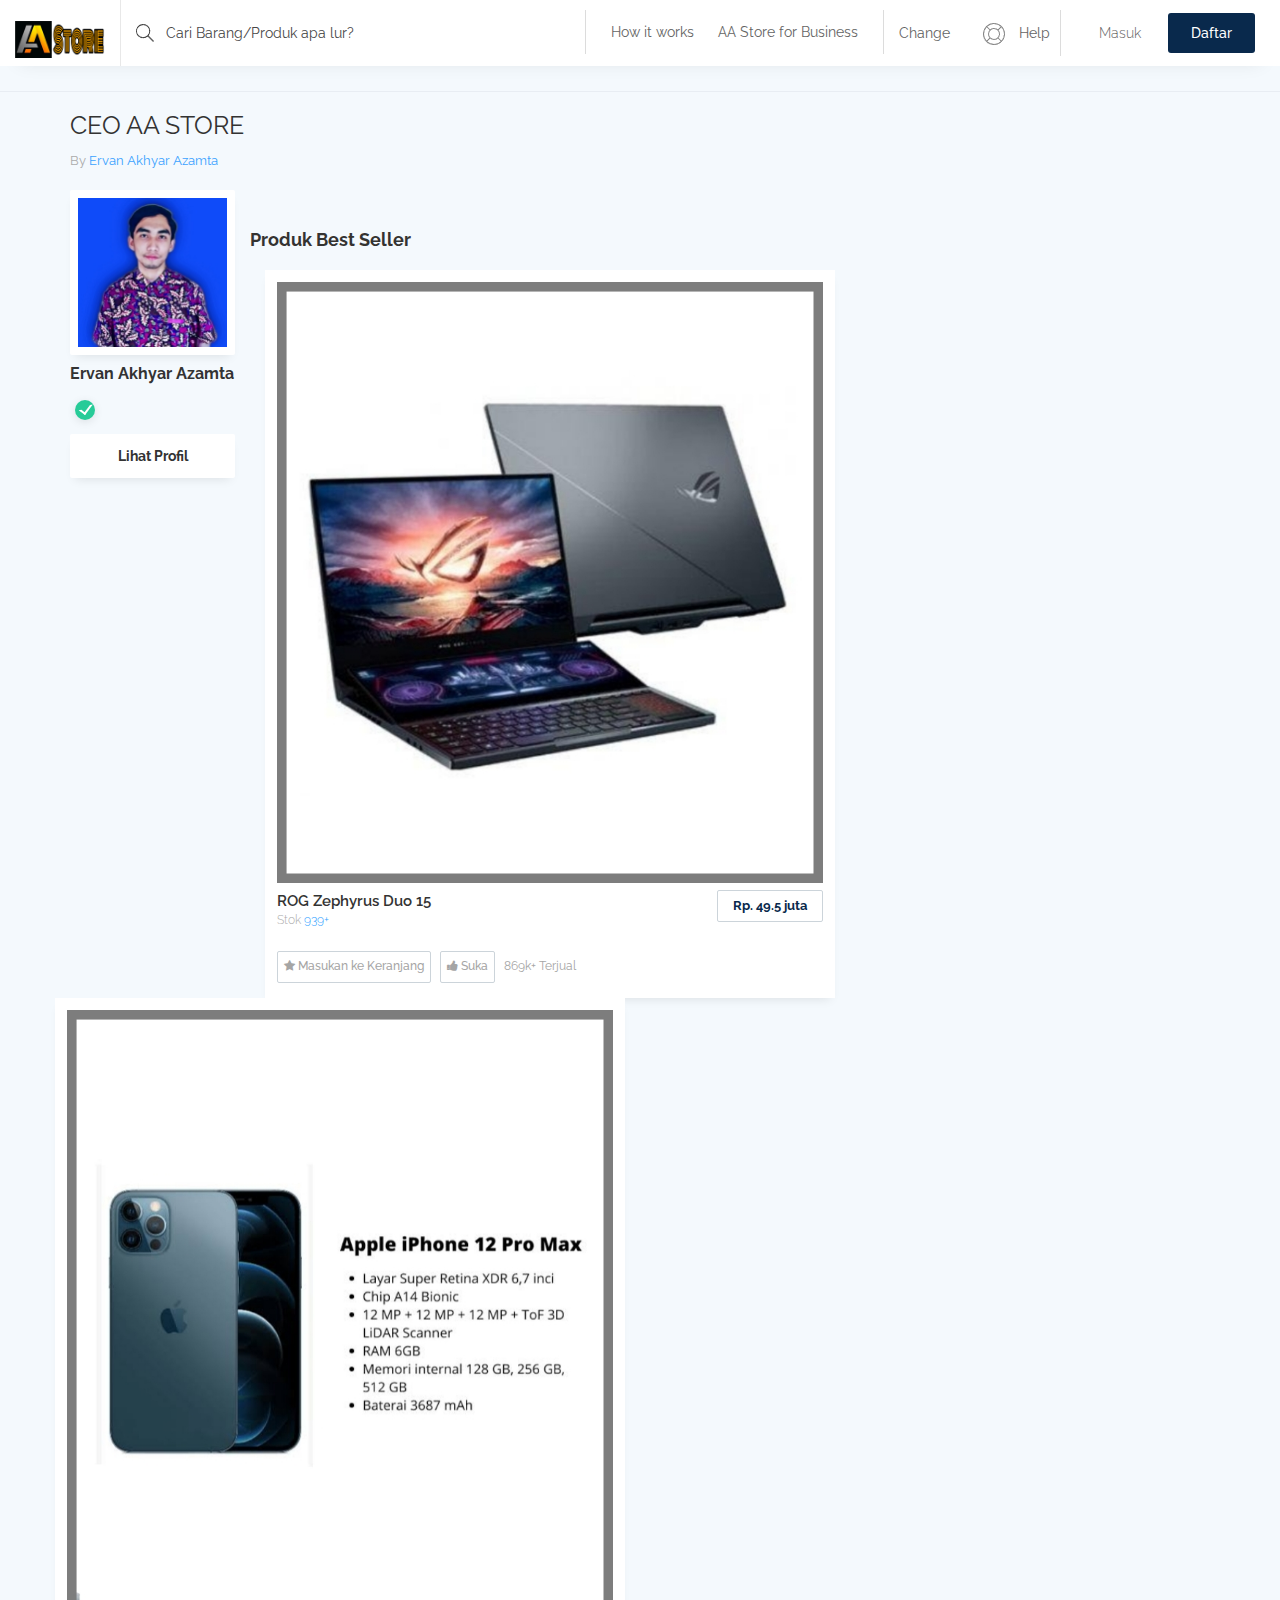
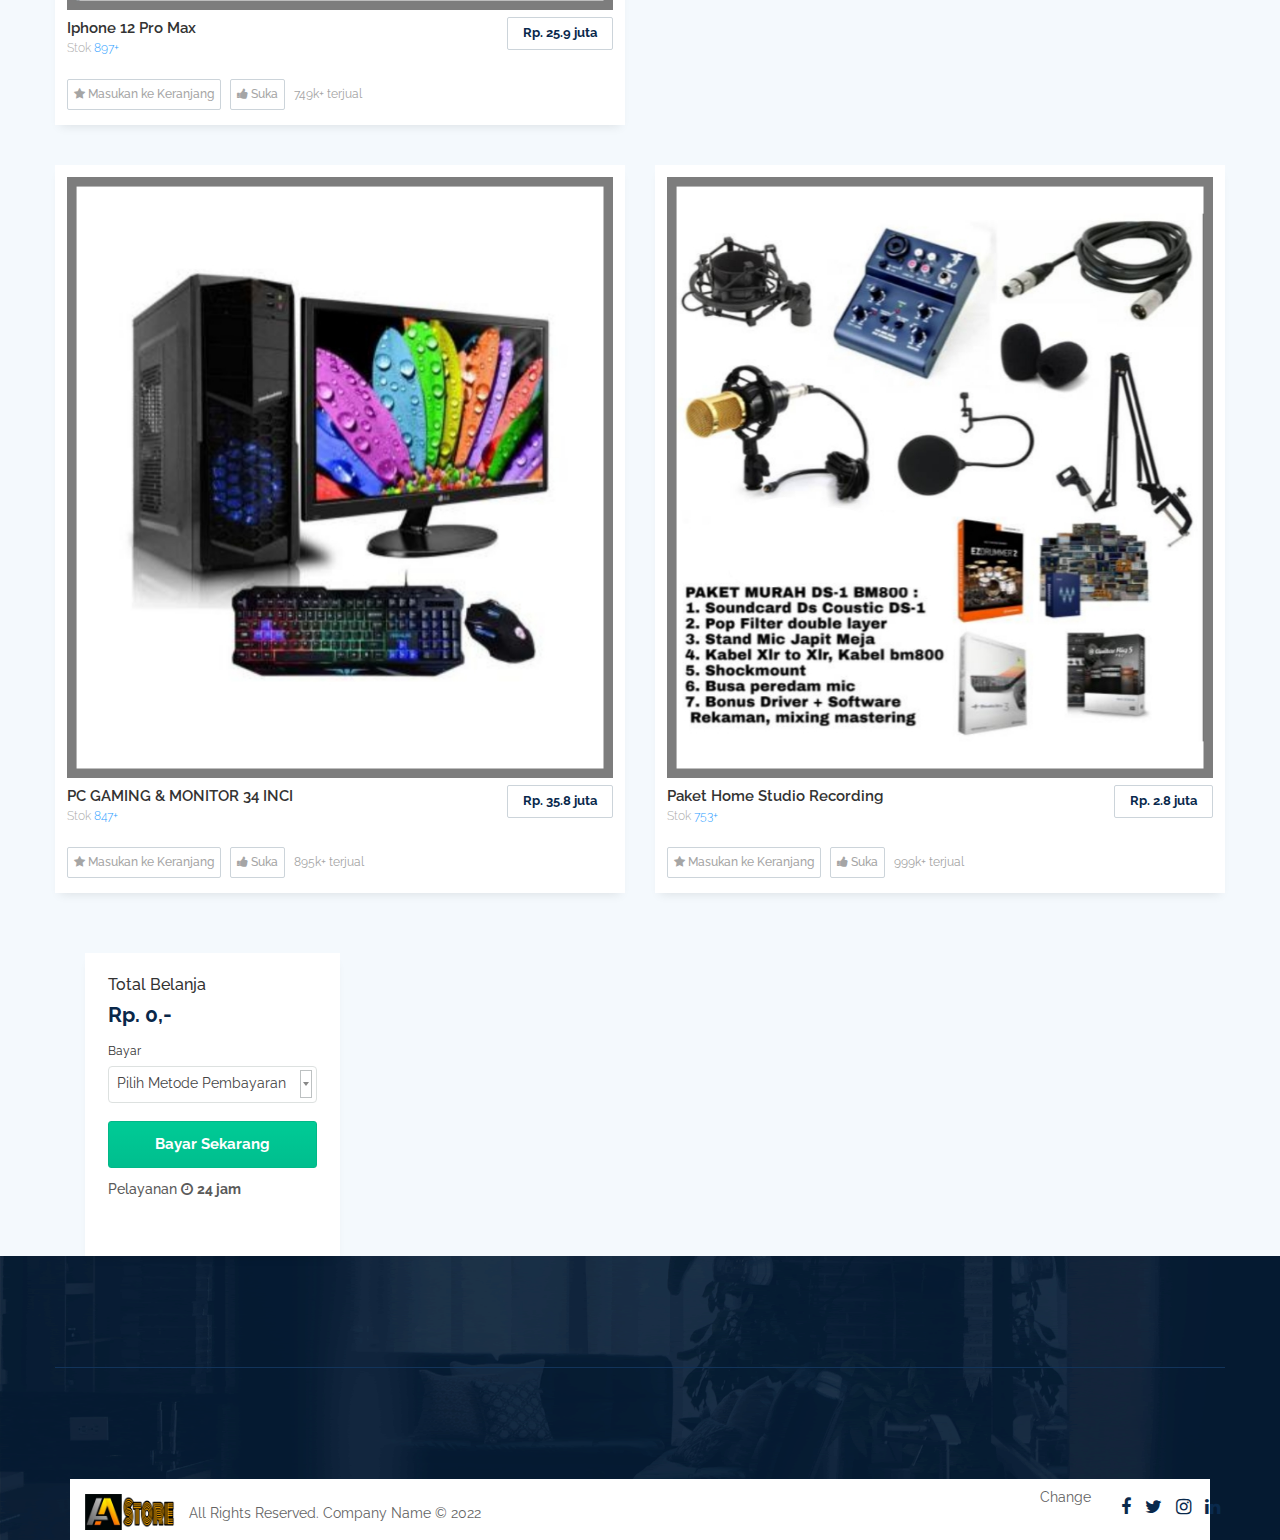
==== commit a711c387: "Update Home.html" ====
--- a/Home.html
+++ b/Home.html
@@ -183,7 +183,7 @@
                               </div>
                               <div class="dit-t clearfix">
                                  <div class="left-ti">
-                                    <h4>PC GAMING I5 RTX 2060 MONITOR 34 INCI</h4>
+                                    <h4>PC GAMING & MONITOR 34 INCI</h4>
                                     <p>Stok <span>847+</span>  <span></span></p>
                                  </div>
                                  <a href="#" tabindex="0">Rp. 35.8 juta</a>
